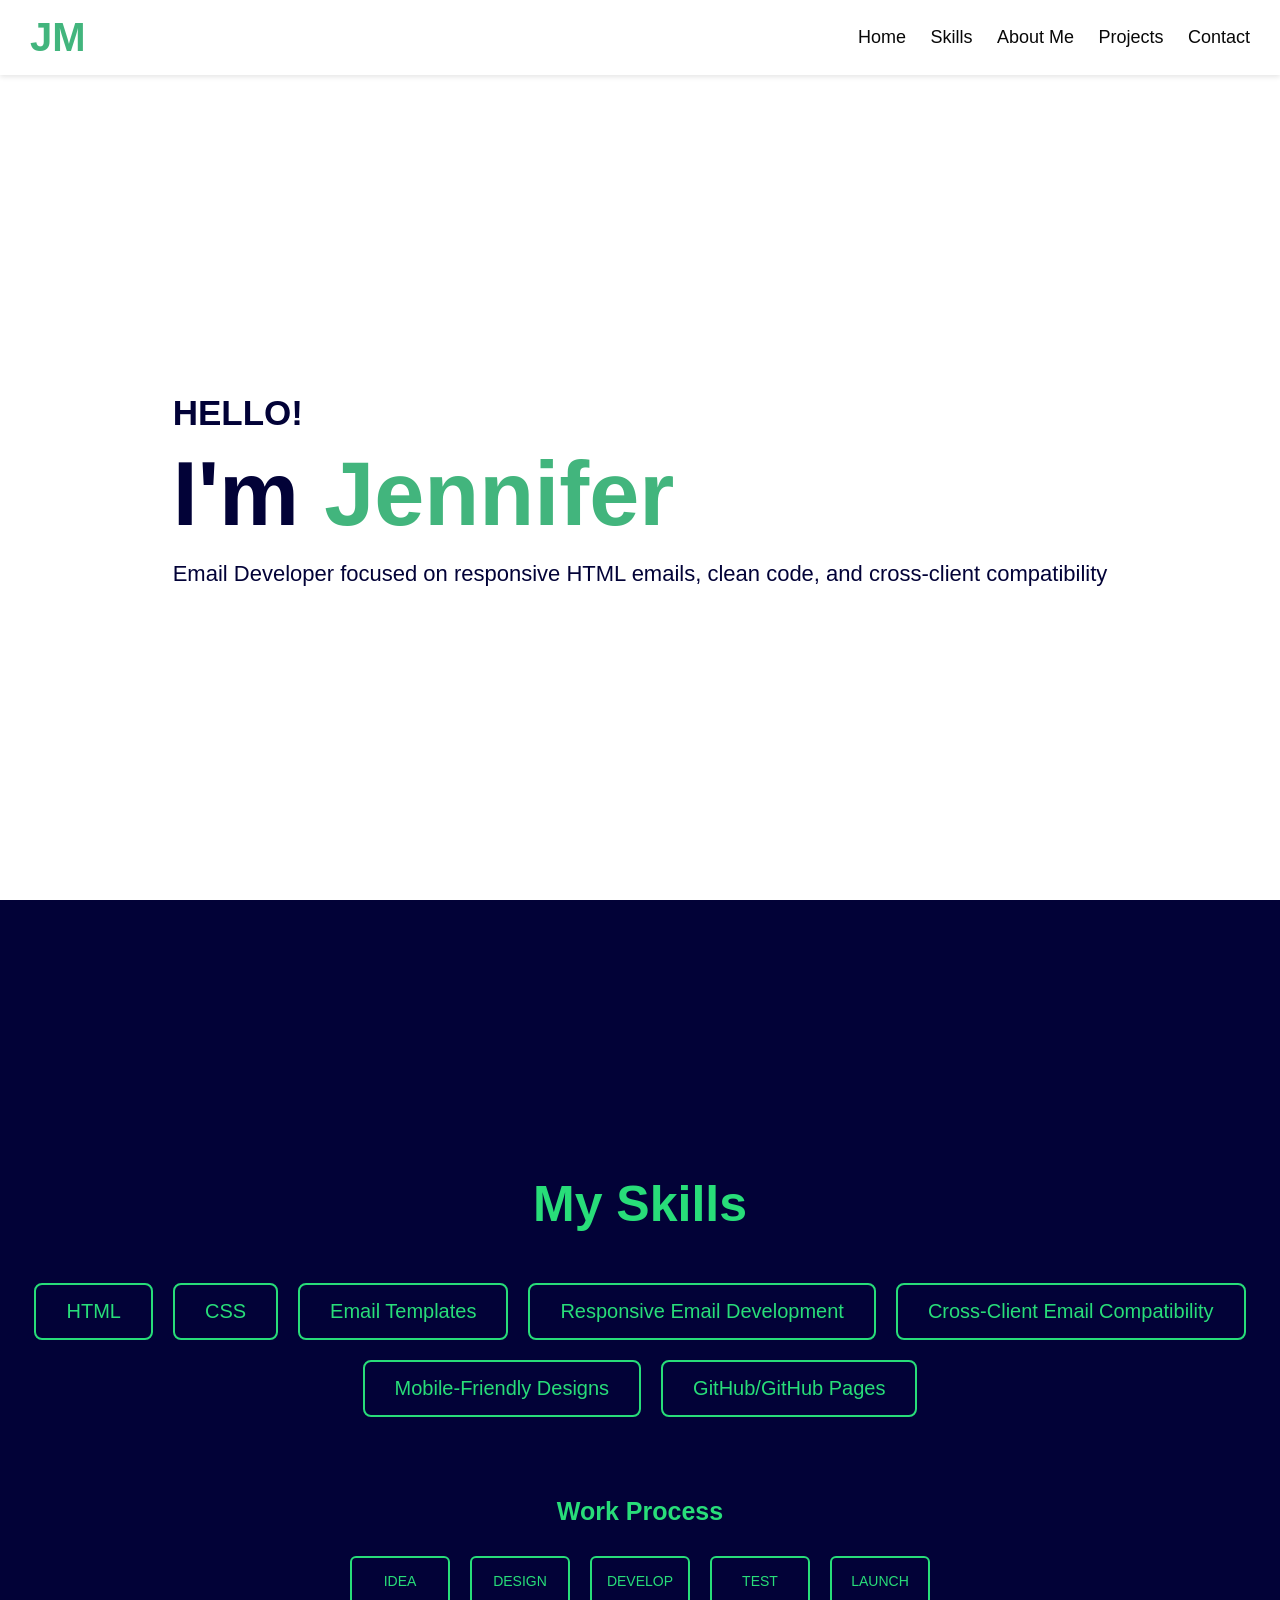
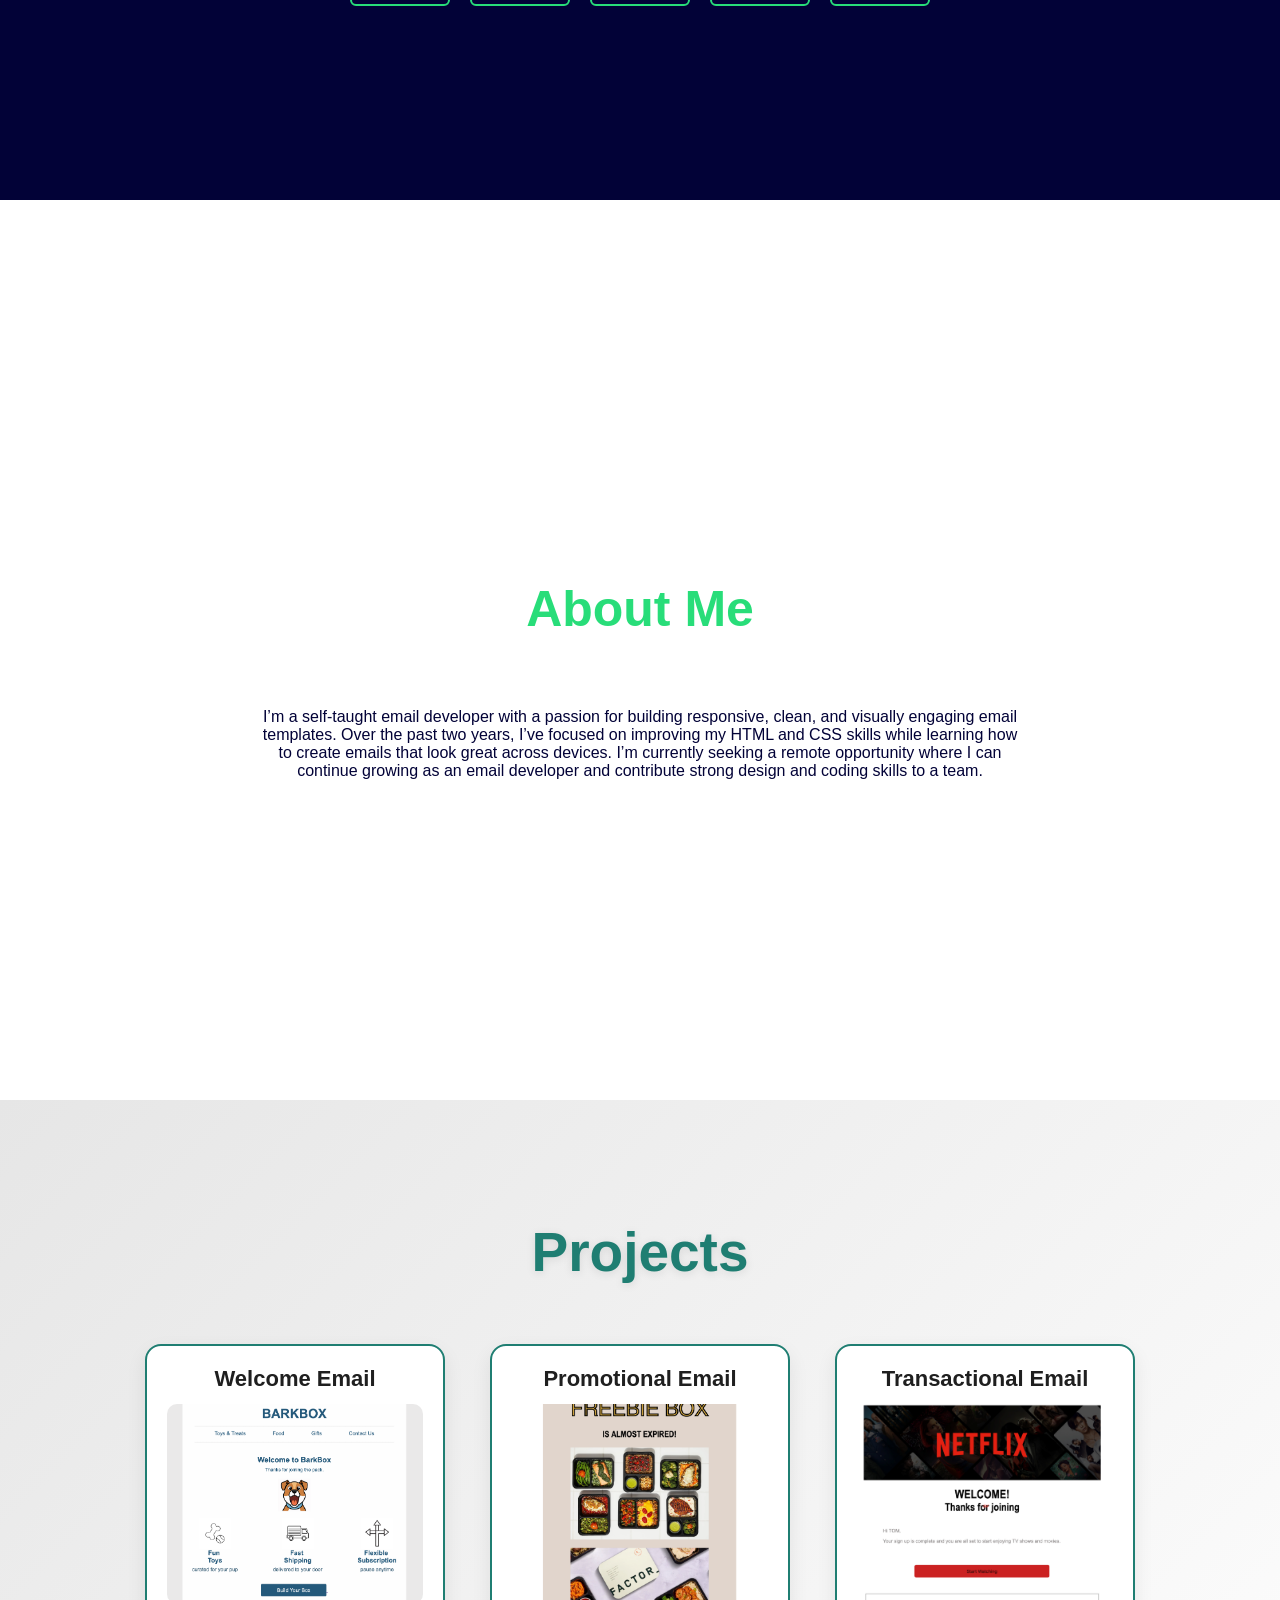
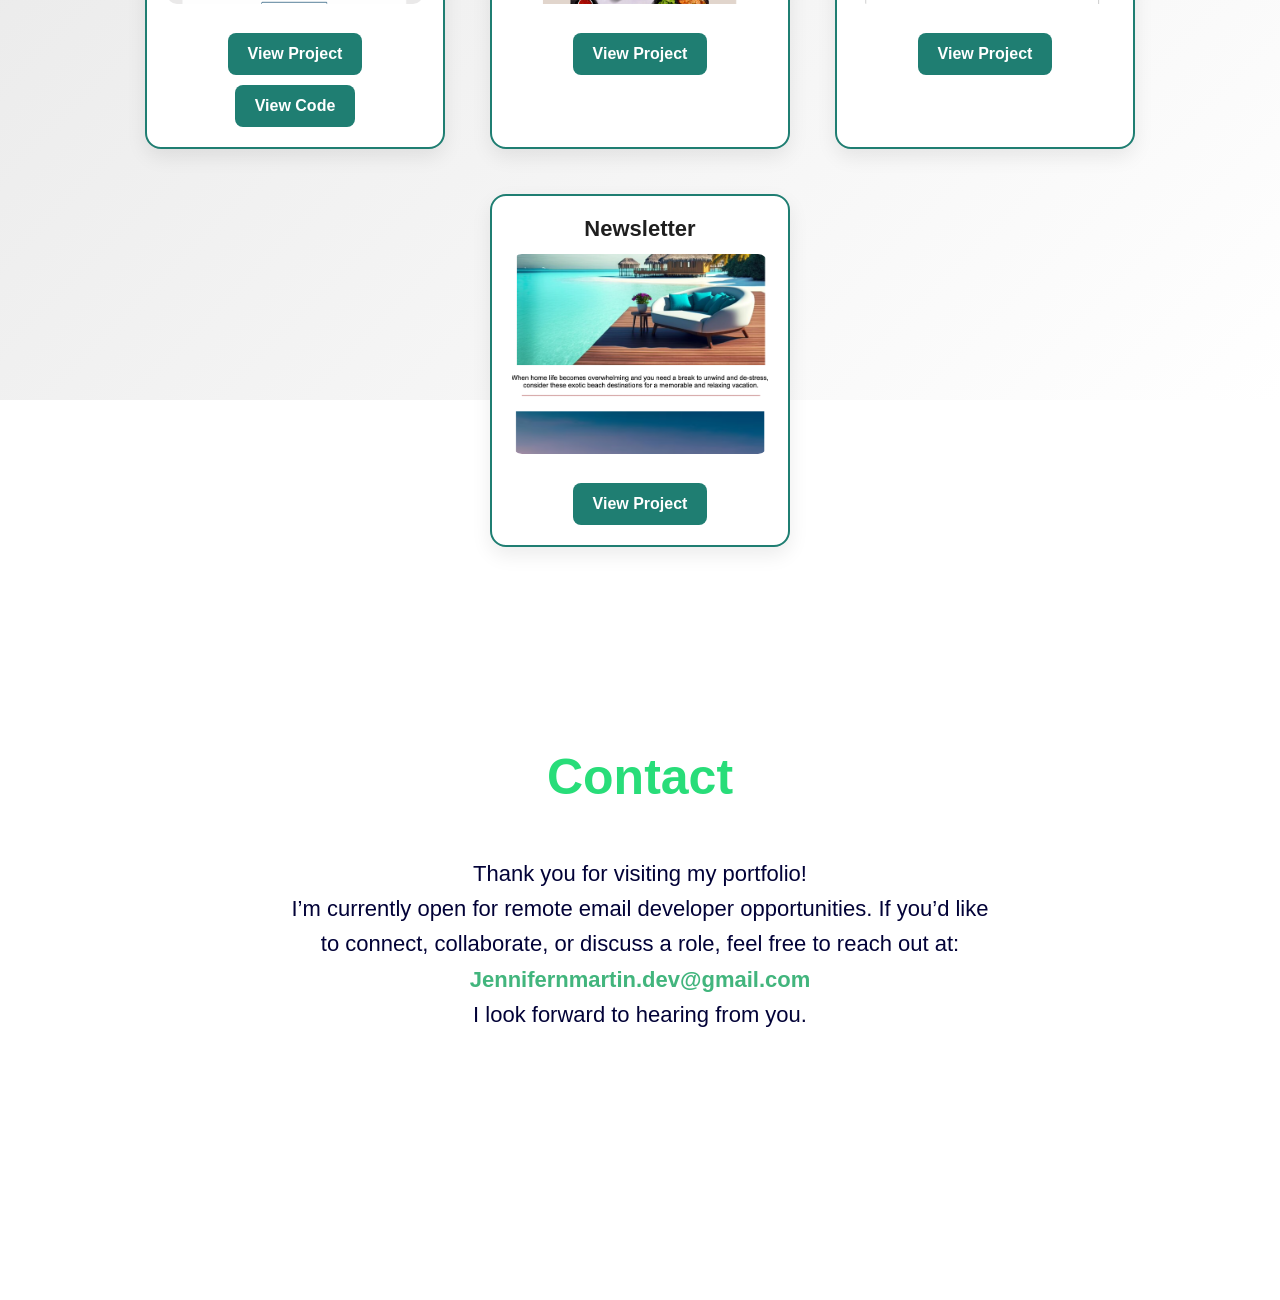
==== index.html @ d4df00df "Update index.html" ====
<!DOCTYPE html>
<html lang="en">
<head>
    <meta charset="UTF-8">
    <meta name="viewport" content="width=device-width, initial-scale=1.0">
    <title>Jennifer Martin | Portfolio</title>
    <link rel="stylesheet" href="portfolio.css">
</head>
<body>

<!-- Top Navigation -->
<header class="top-bar">
    <h1>JM</h1>
    <nav class="navigation">
        <a href="#home">Home</a>
        <a href="#skills">Skills</a>
        <a href="#aboutme">About Me</a>
        <a href="#projects">Projects</a>
        <a href="#contact">Contact</a>
    </nav>
</header>

<!-- Home Section -->
<section id="home">
    <div class="home-content">
        <div class="greeting">HELLO!</div>
        <div class="name-intro">I'm <span class="me">Jennifer</span></div>
        <div class="profession">Email Developer focused on responsive HTML emails, clean code, and cross-client compatibility</div>
    </div>
</section>

<!-- Skills Section -->
<section id="skills">
    <h2 class="section-title">My Skills</h2>
    <div class="skill-list">
        <div class="skill-card">HTML</div>
        <div class="skill-card">CSS</div>
        <div class="skill-card">Email Templates</div>       
        <div class="skill-card">Responsive Email Development</div>
        <div class="skill-card">Cross-Client Email Compatibility</div>
        <div class="skill-card">Mobile-Friendly Designs</div>
        <div class="skill-card">GitHub/GitHub Pages</div>        
        
    </div>

    <h3 class="section-title work-process-title">Work Process</h3>
    <div class="work-process">
        <div class="process-step">IDEA</div>
        <div class="process-step">DESIGN</div>
        <div class="process-step">DEVELOP</div>
        <div class="process-step">TEST</div>
        <div class="process-step">LAUNCH</div>
    </div>
</section>

<!-- About Me Section -->
<section id="aboutme">
    <h2 class="section-title">About Me</h2>
    <div class="about-section">
        <p class="about-text">
          <p>
              
            I’m a self-taught email developer with a passion for building responsive, clean, and 
            visually engaging email templates. Over the past two years, I’ve focused on improving 
            my HTML and CSS skills while learning how to create emails that look great across devices.
            I’m currently seeking a remote opportunity where I can continue growing as an email developer 
            and contribute strong design and coding skills to a team.   
          </p>
    </div>
</section>

<!-- Projects Section -->
<section id="projects">
  <h2 class="section-title">Projects</h2>

  <div class="project-section">


        <div class="project-card">
          
          <div class="project-title">Welcome Email</div>

          <a href="https://jnmartin123.github.io/barkbox-welcome-email" target="_blank">
              <img src="Screenshot.png" alt="WelcomeEmail">
          </a>

          <a class="project-btn" href="https://jnmartin123.github.io/barkbox-welcome-email" target="_blank">
             View Project
          </a>

            <a class="project-btn" href="https://github.com/jnmartin123/barkbox-welcome-email" target="_blank">
             View Code
          </a>      </div>          
      

      <div class="project-card">
          
          <div class="project-title">Promotional Email</div>

          <a href="https://jnmartin123.github.io/new-promotional-email/promotional-email" target="_blank">
              <img src="portfolio-img.png" alt="Promotional Email">
          </a>

          <a class="project-btn" 
             href="https://jnmartin123.github.io/new-promotional-email/promotional-email" 
             target="_blank">
             View Project
          </a>
      </div>

      <div class="project-card">
          
          <div class="project-title">Transactional Email</div>

          <a href="https://jnmartin123.github.io/new-transaactional-emal/transactional-email" target="_blank">
              <img src="transactional-img.png" alt="Transactional Email">
          </a>

          <a class="project-btn" 
             href="https://jnmartin123.github.io/new-transaactional-emal/transactional-email" 
             target="_blank">
             View Project
          </a>
      </div>

      <div class="project-card">
          
          <div class="project-title">Newsletter</div>

          <a href="https://jnmartin123.github.io/newsletter/newsletter" target="_blank">
              <img src="newsletter-img.png" alt="Newsletter">
          </a>

          <a class="project-btn" href="https://jnmartin123.github.io/newsletter/newsletter" target="_blank">
             View Project
          </a>
      </div>

     
  </div>
</section>


<!-- Contact Section -->
<section id="contact">
    <h2 class="section-title">Contact</h2>
    <div class="contact-section">
        <p>Thank you for visiting my portfolio!</p>
        <p>I’m currently open for remote email developer opportunities. 
            If you’d like to connect, collaborate, or discuss a role, 
            feel free to reach out at:
        </p>
        <p><a href="mailto:Jennifernmartin.dev@gmail.com">Jennifernmartin.dev@gmail.com</a></p>
        <p>I look forward to hearing from you.</p>
    </div>
</section>

</body>
</html>
---- portfolio.css ----
* {
    margin: 0;
    padding: 0;
    box-sizing: border-box;
  }
  
  html {
    scroll-behavior: smooth;
    font-family: 'Arial', sans-serif;
  }
  
  body {
    min-height: 100vh;
    color: #020237;
  }
  
  /* HEADER */
  .top-bar {
    position: fixed;
    top: 0;
    width: 100%;
    display: flex;
    justify-content: space-between;
    align-items: center;
    padding: 15px 30px;
    background-color: #fff;
    box-shadow: 0 2px 5px rgba(0,0,0,0.1);
    z-index: 100;
  }
  
  .top-bar h1 {
    color: #42b57d;
    font-size: 40px;
  }
  
  .navigation a {
    text-decoration: none;
    color: #080808;
    margin-left: 20px;
    font-size: 18px;
    transition: color 0.3s;
  }
  
  .navigation a:hover {
    color: #28DD79;
  }
  
  /* Make every section full screen */
  section {
    min-height: 100vh;
    width: 100%;
    padding-top: 80px; /* space for header */
    display: flex;
    flex-direction: column;
    justify-content: center;
    align-items: center;
  }
  
  /* Home Section */
  .home-content .greeting {
    font-size: 35px;
    font-weight: bold;
    margin-bottom: 10px;
  }
  
  .home-content .name-intro {
    font-size: 90px;
    font-weight: bold;
    color: #020237;
  }
  
  .home-content .me {
    color: #42b57d;
  }
  
  .home-content .profession {
    font-size: 22px;
    margin-top: 15px;
  }
  
  /* Skills Section */
  #skills {
    background-color: #020237;
    color: #fff;
    text-align: center;
  }
  
  .section-title {
    font-size: 50px;
    color: #28DD79;
    margin-bottom: 50px;
   
  }
  
  .skill-list {
    display: flex;
    flex-wrap: wrap;
    justify-content: center;
    gap: 20px;
    margin-bottom: 80px;
  }
  
  .skill-card {
    background-color: #020237;
    border: 2px solid #28DD79;
    color: #28DD79;
    padding: 15px 30px;
    font-size: 20px;
    border-radius: 8px;
    transition: 0.3s;
  }
  
  .skill-card:hover {
    background-color: #28DD79;
    color: #020237;
    transform: scale(1.1);
  }
  
  .work-process-title {
    font-size: 25px;
    color: #28DD79;
    margin-bottom: 30px;
  }
  
  .work-process {
    display: flex;
    flex-wrap: wrap;
    justify-content: center;
    gap: 20px;
  }
  
  .process-step {
    width: 100px;
    height: 50px;
    border: 2px solid #28DD79;
    color: #28DD79;
    display: flex;
    align-items: center;
    justify-content: center;
    border-radius: 6px;
    font-size: 14px;
    transition: 0.3s;
  }
  
  .process-step:hover {
    background-color: #28DD79;
    color: #020237;
    transform: scale(1.1);
  }
  
  /* About Me Section */
  #aboutme {
    background-color: #ffffff;
    color: #020237;
    text-align: center;
  }
  
  .about-section {
    max-width: 800px;
    padding: 20px;
  }
  
  .about-text {
    font-size: 22px;
    line-height: 1.6;
  }
  
  /* ============================= */
  /*        PROJECTS SECTION       */
  /* ============================= */
  
  #projects {
    background: linear-gradient(135deg, #e6e6e6, #ffffff);
    text-align: center;
    padding: 120px 20px;
    height: 100vh;
    display: flex;
    flex-direction: column;
    justify-content: flex-start;
  }
  
  #projects .section-title {
    font-size: 55px;
    color: #1f7e72;
    margin-bottom: 40px;
    text-shadow: 0 2px 10px rgba(0,0,0,0.1);
  }
  
  /* Layout */
  .project-section {
    display: flex;
    flex-wrap: wrap;
    justify-content: center;
    gap: 45px;
    margin-top: 20px;
  }
  
  /* Individual card */
  .project-card {
    width: 300px;
    background: #ffffff;
    padding: 20px;
    border-radius: 16px;
    text-align: center;
    border: 2px solid #1f7e72;
    box-shadow: 0 8px 20px rgba(0,0,0,0.08);
    transform: translateY(40px);
    opacity: 0;
    animation: slideUp 0.8s ease forwards;
  }
  
  /* Stagger animation */
  .project-card:nth-child(1) { animation-delay: 0.1s; }
  .project-card:nth-child(2) { animation-delay: 0.25s; }
  .project-card:nth-child(3) { animation-delay: 0.4s; }
  
  /* Title */
  .project-title {
    font-size: 22px;
    font-weight: bold;
    color: #1f1f1f;
    margin-bottom: 12px;
  }
  
  /* Icons */
  .project-icon {
    font-size: 40px;
    color: #1f7e72;
    margin-bottom: 15px;
  }
  
  /* Image */
  .project-card img {
    width: 100%;
    height: 200px;
    object-fit: cover;
    border-radius: 10px;
    margin-bottom: 15px;
    transition: transform 0.3s ease;
  }
  
  .project-card img:hover {
    transform: scale(1.06);
  }
  
  /* Button */
  .project-btn {
    display: inline-block;
    margin-top: 10px;
    padding: 10px 18px;
    background: #1f7e72;
    color: white;
    text-decoration: none;
    border-radius: 8px;
    font-size: 16px;
    font-weight: bold;
    transition: 0.3s ease;
    border: 2px solid transparent;
  }
  
  .project-btn:hover {
    background: #ffffff;
    color: #1f7e72;
    border: 2px solid #1f7e72;
    transform: scale(1.05);
  }
  
  /* Slide animation */
  @keyframes slideUp {
    to {
      opacity: 1;
      transform: translateY(0);
    }
  }
  
  /* RESPONSIVE */
  @media (max-width: 768px) {
    #projects {
      height: auto;
      padding-bottom: 120px;
    }
  
    .project-card {
      width: 90%;
    }
  }
  
  /* Contact Section */
  #contact {
    background-color: #ffffff;
    color: #020237;
    text-align: center;
  }
  
  .contact-section {
    max-width: 700px;
    font-size: 22px;
    line-height: 1.6;
  }
  
  .contact-section a {
    color: #42b57d;
    text-decoration: none;
    font-weight: bold;
  }
  
  .contact-section a:hover {
    color: #28DD79;
  }
  
  /* Responsive */
  @media (max-width: 768px) {
    .home-content .name-intro {
        font-size: 50px;
    }
    .home-content .greeting {
        font-size: 25px;
    }
    .home-content .profession {
        font-size: 18px;
    }
  
    .section-title {
        font-size: 40px;
    }
  
    .skill-card, .process-step, .project-card img {
        width: 80%;
        font-size: 18px;
    }
  
    .about-text, .contact-section {
        font-size: 18px;
    }
  }
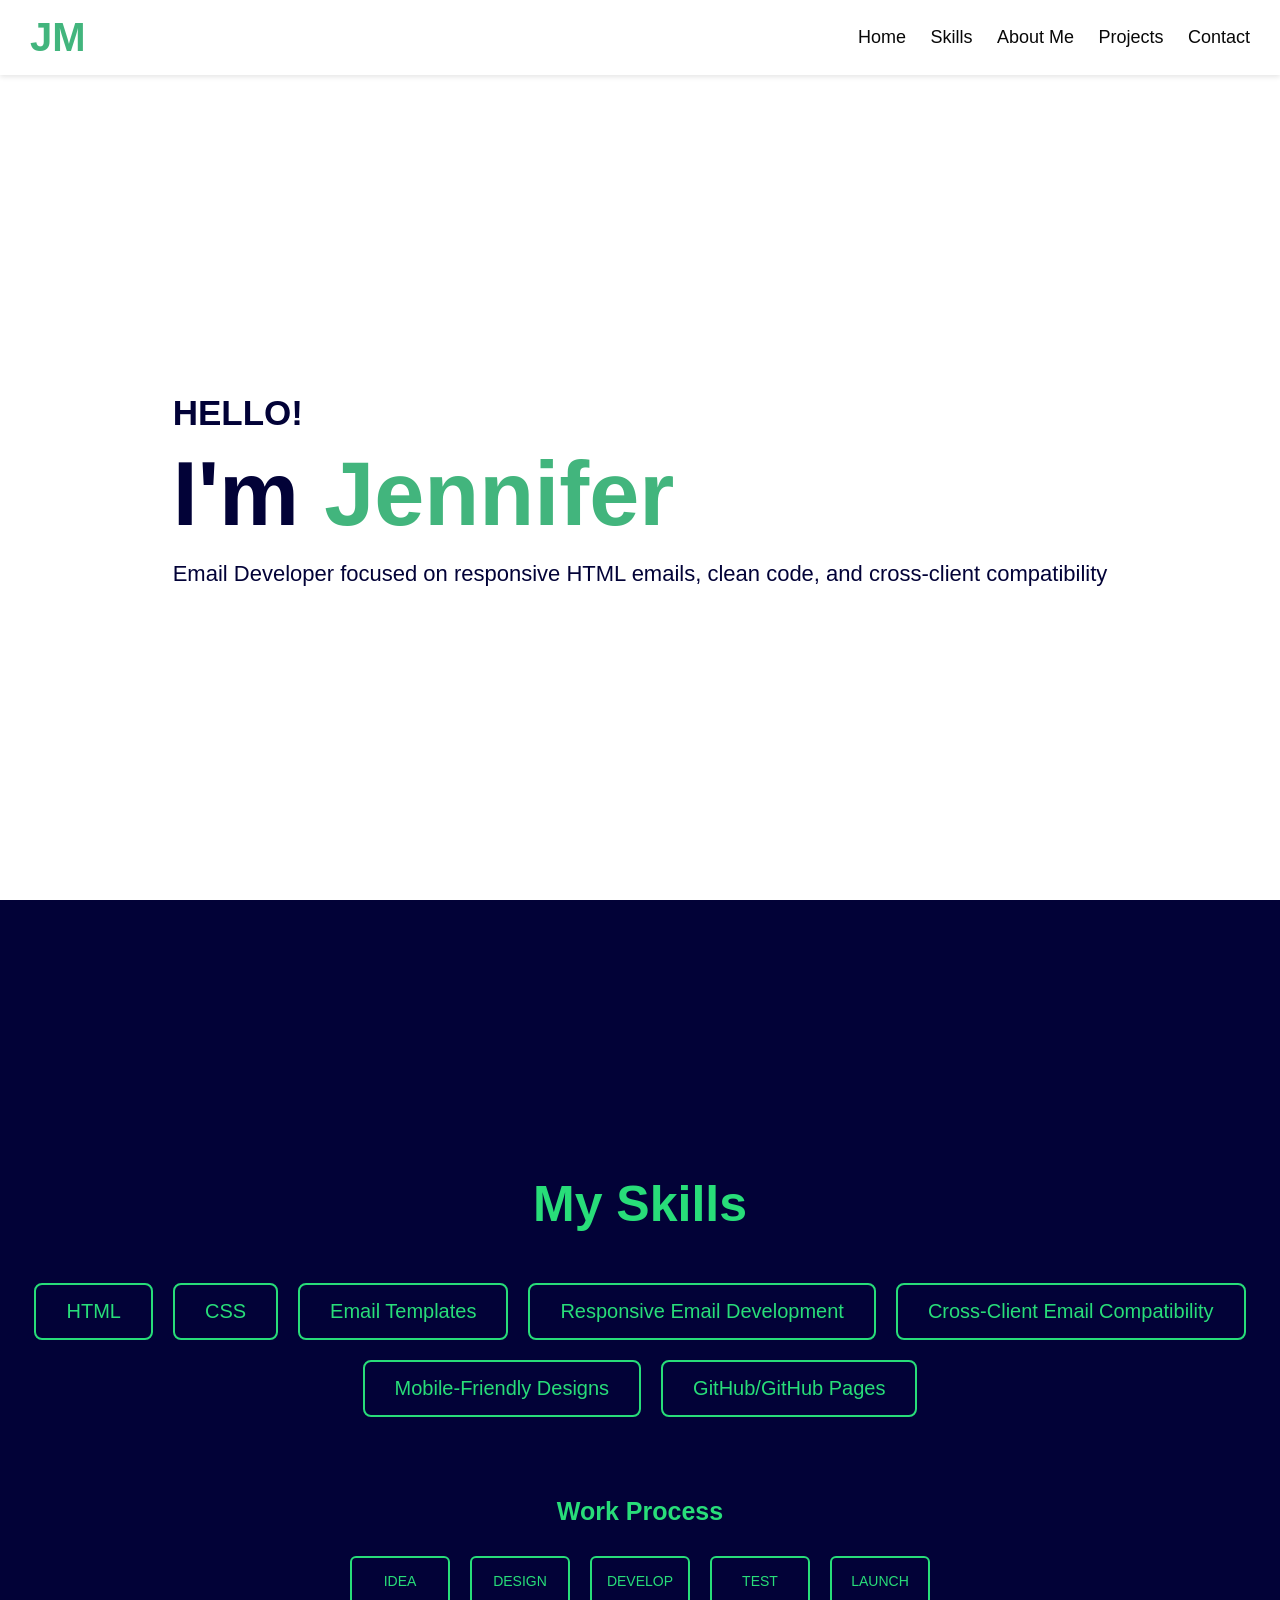
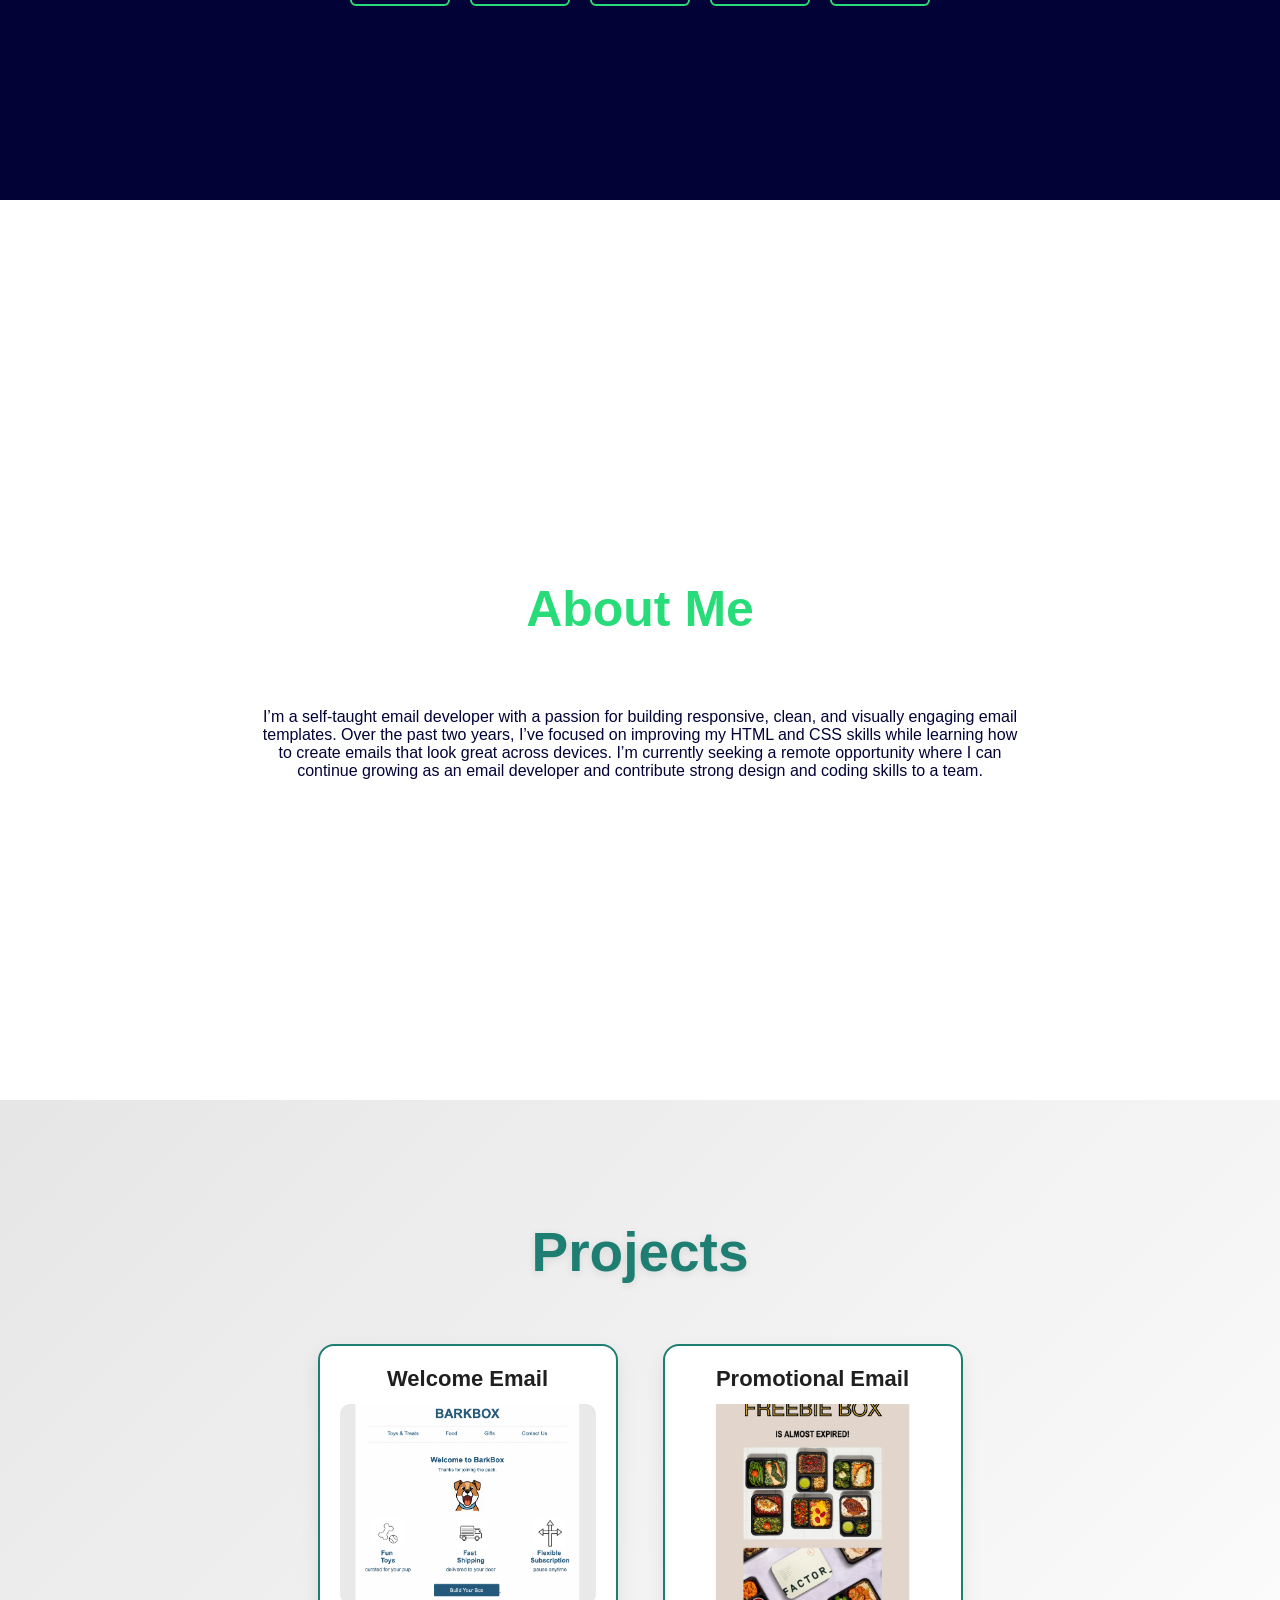
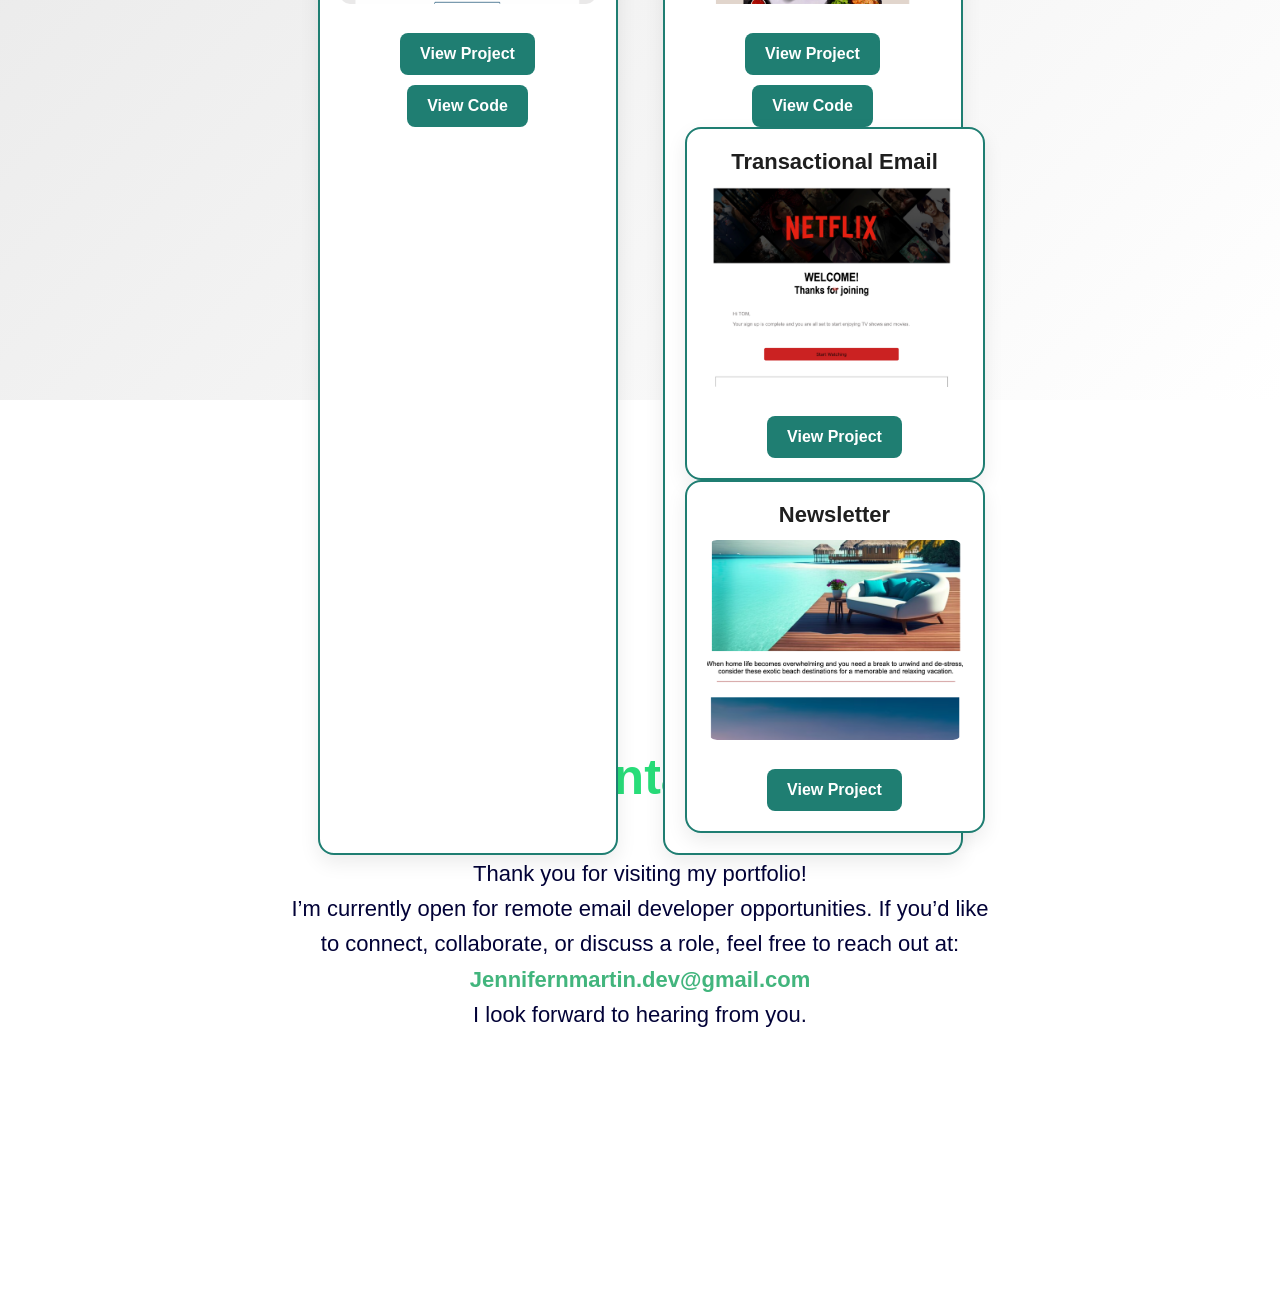
==== commit 5c38cac5: "Update index.html" ====
--- a/index.html
+++ b/index.html
@@ -107,7 +107,12 @@
              target="_blank">
              View Project
           </a>
-      </div>
+
+          <a class="project-btn" 
+             href="https://github.com/jnmartin123/new-promotional-email" 
+             target="_blank">
+             View Code
+          </a>      
 
       <div class="project-card">
           
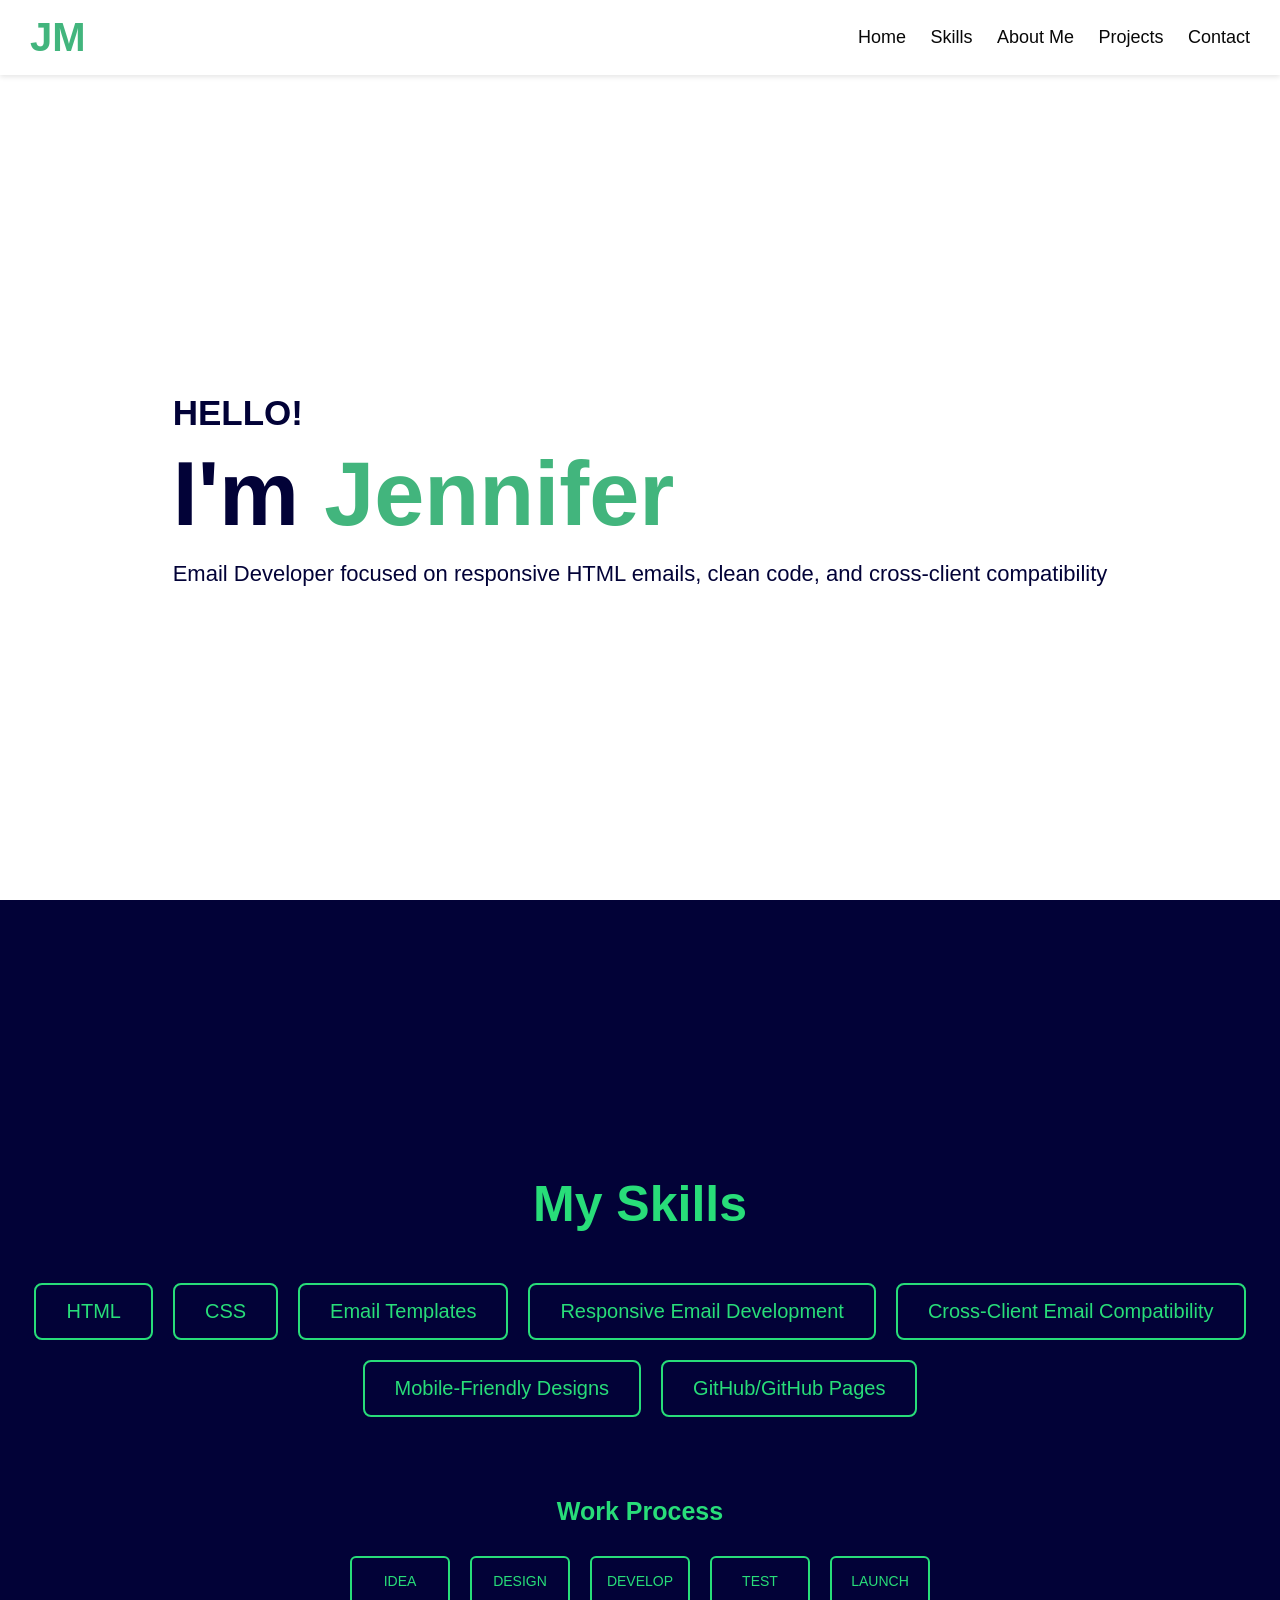
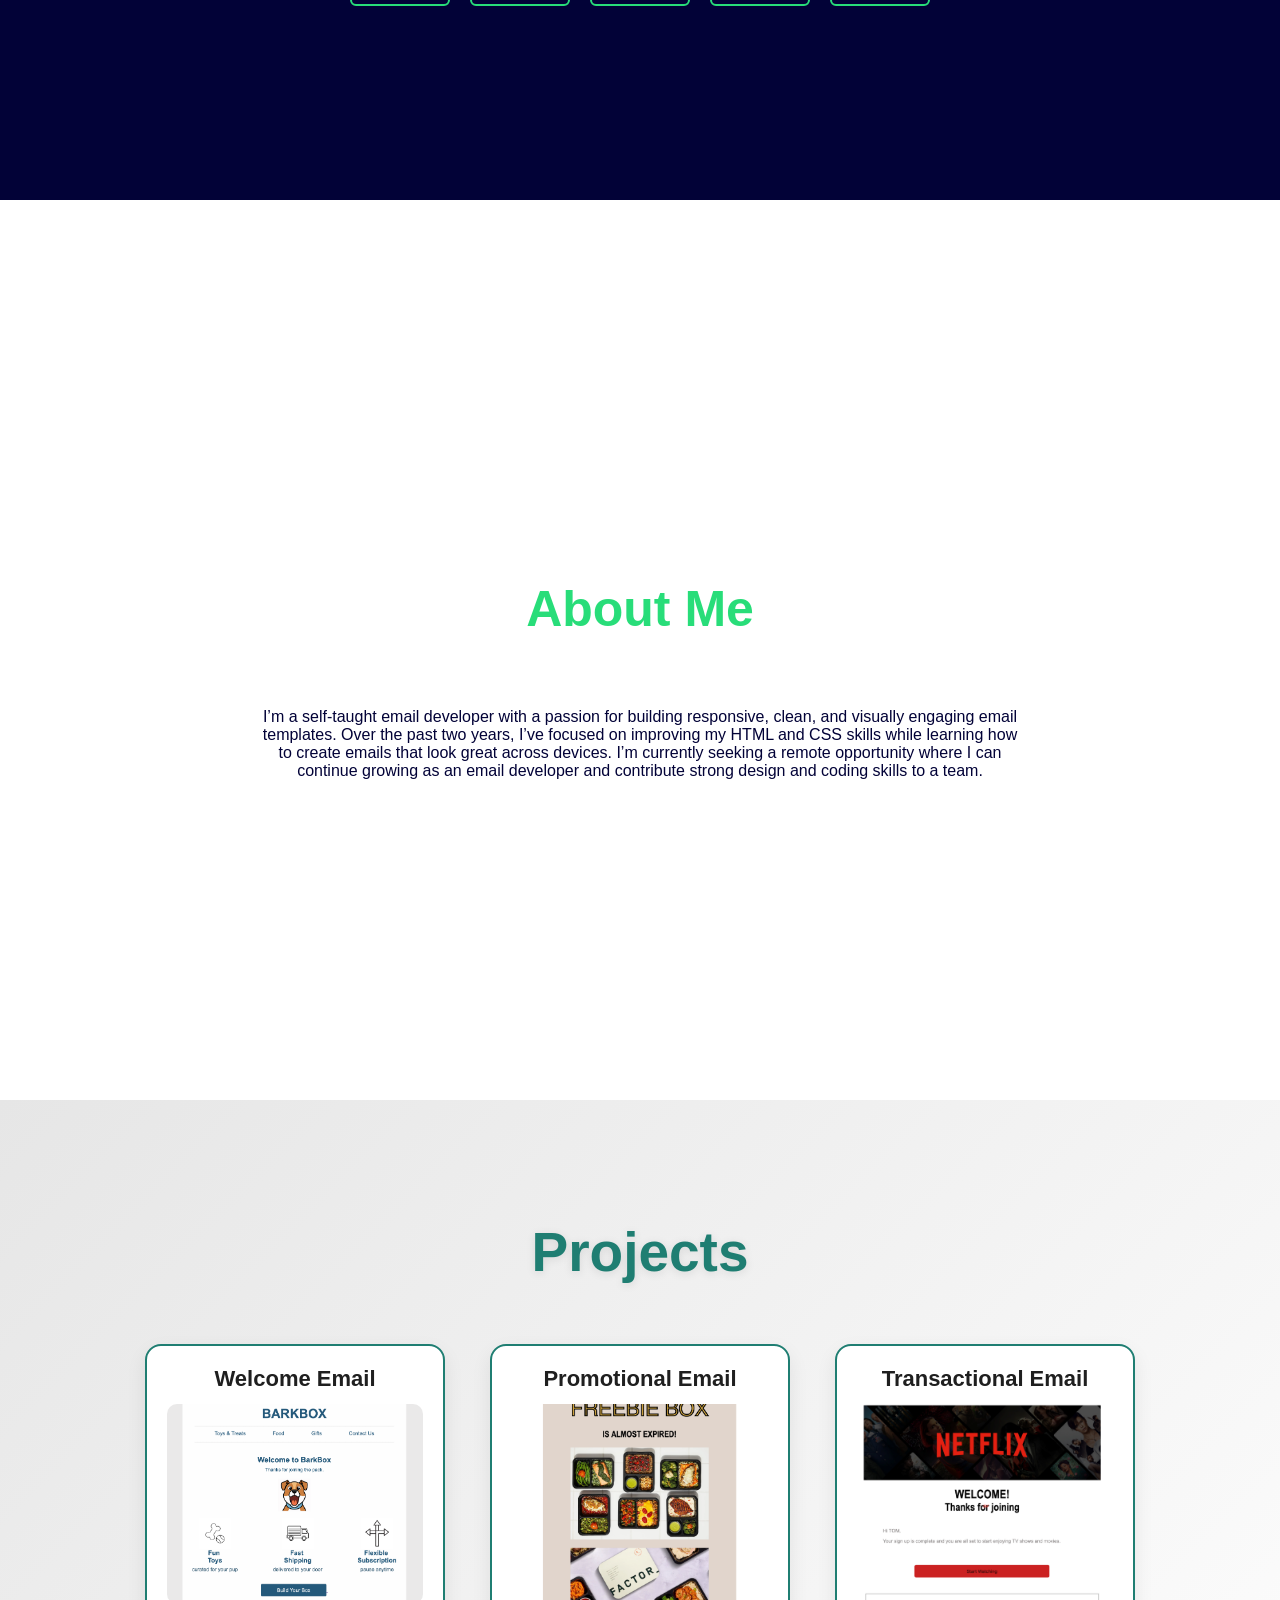
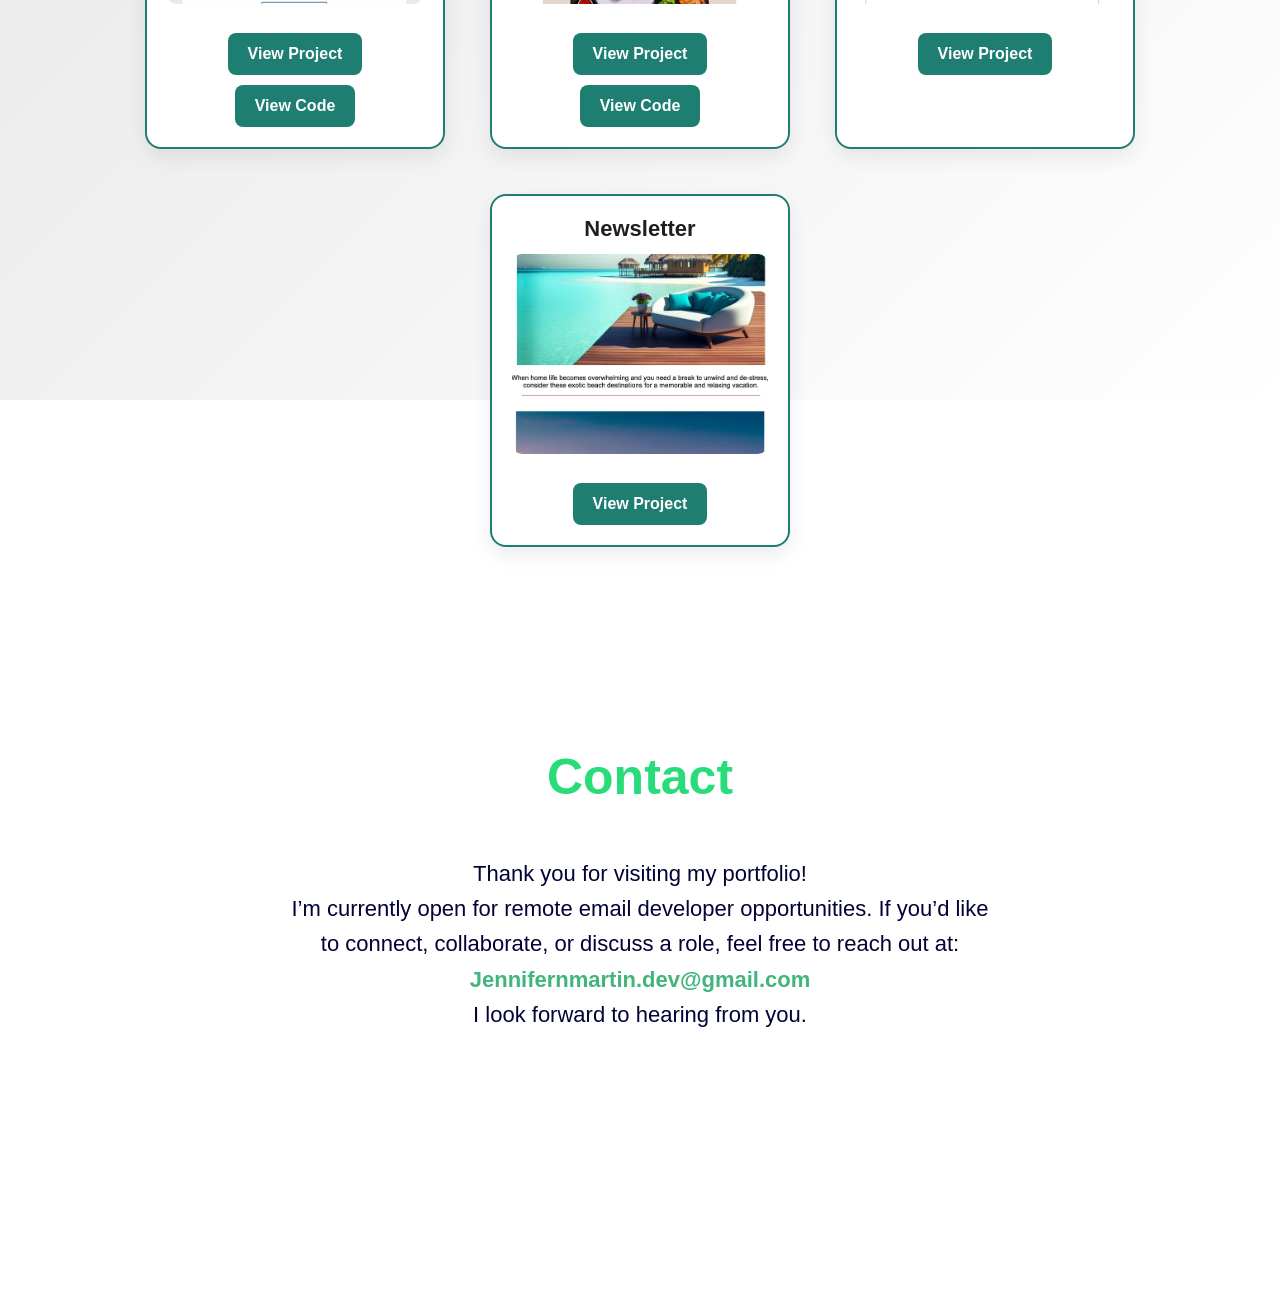
==== commit e7d65441: "Update index.html" ====
--- a/index.html
+++ b/index.html
@@ -91,7 +91,8 @@
 
             <a class="project-btn" href="https://github.com/jnmartin123/barkbox-welcome-email" target="_blank">
              View Code
-          </a>      </div>          
+          </a>      
+        </div>          
       
 
       <div class="project-card">
@@ -112,7 +113,8 @@
              href="https://github.com/jnmartin123/new-promotional-email" 
              target="_blank">
              View Code
-          </a>      
+          </a> 
+      </div>
 
       <div class="project-card">
           
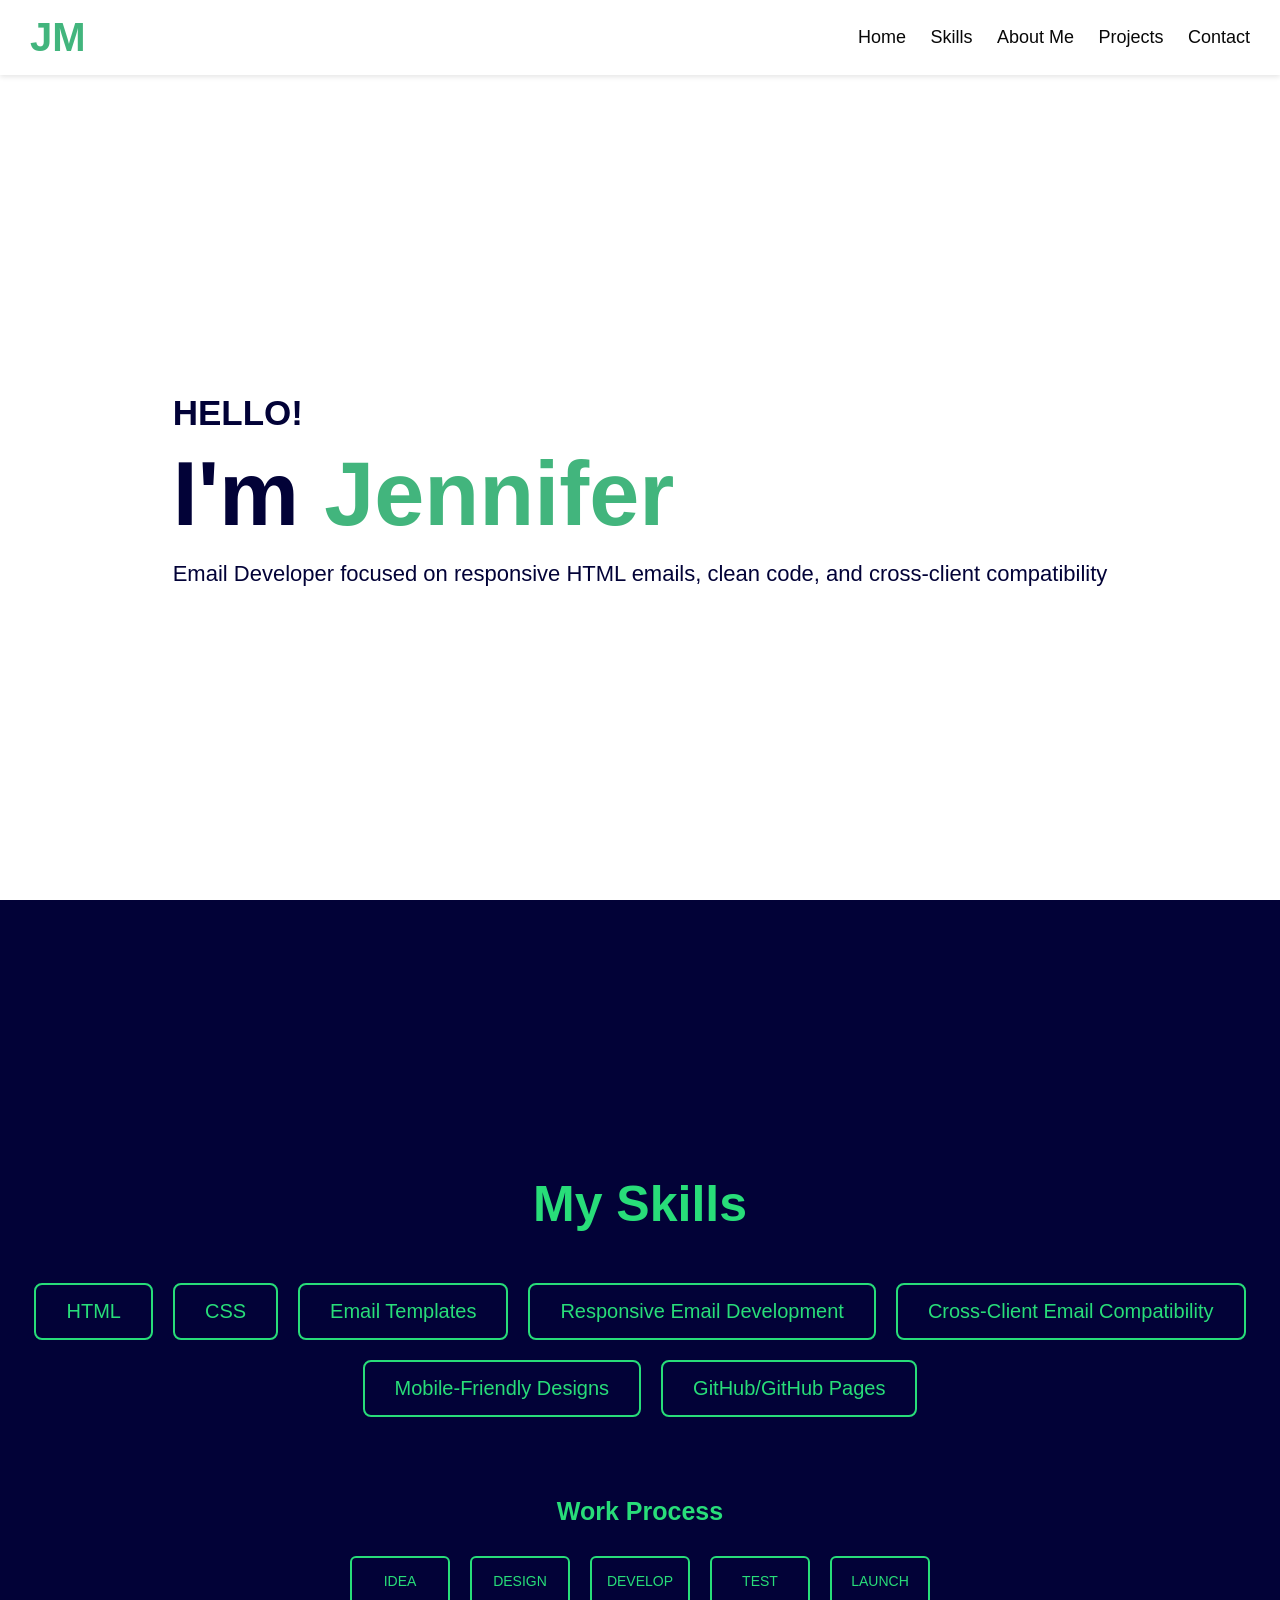
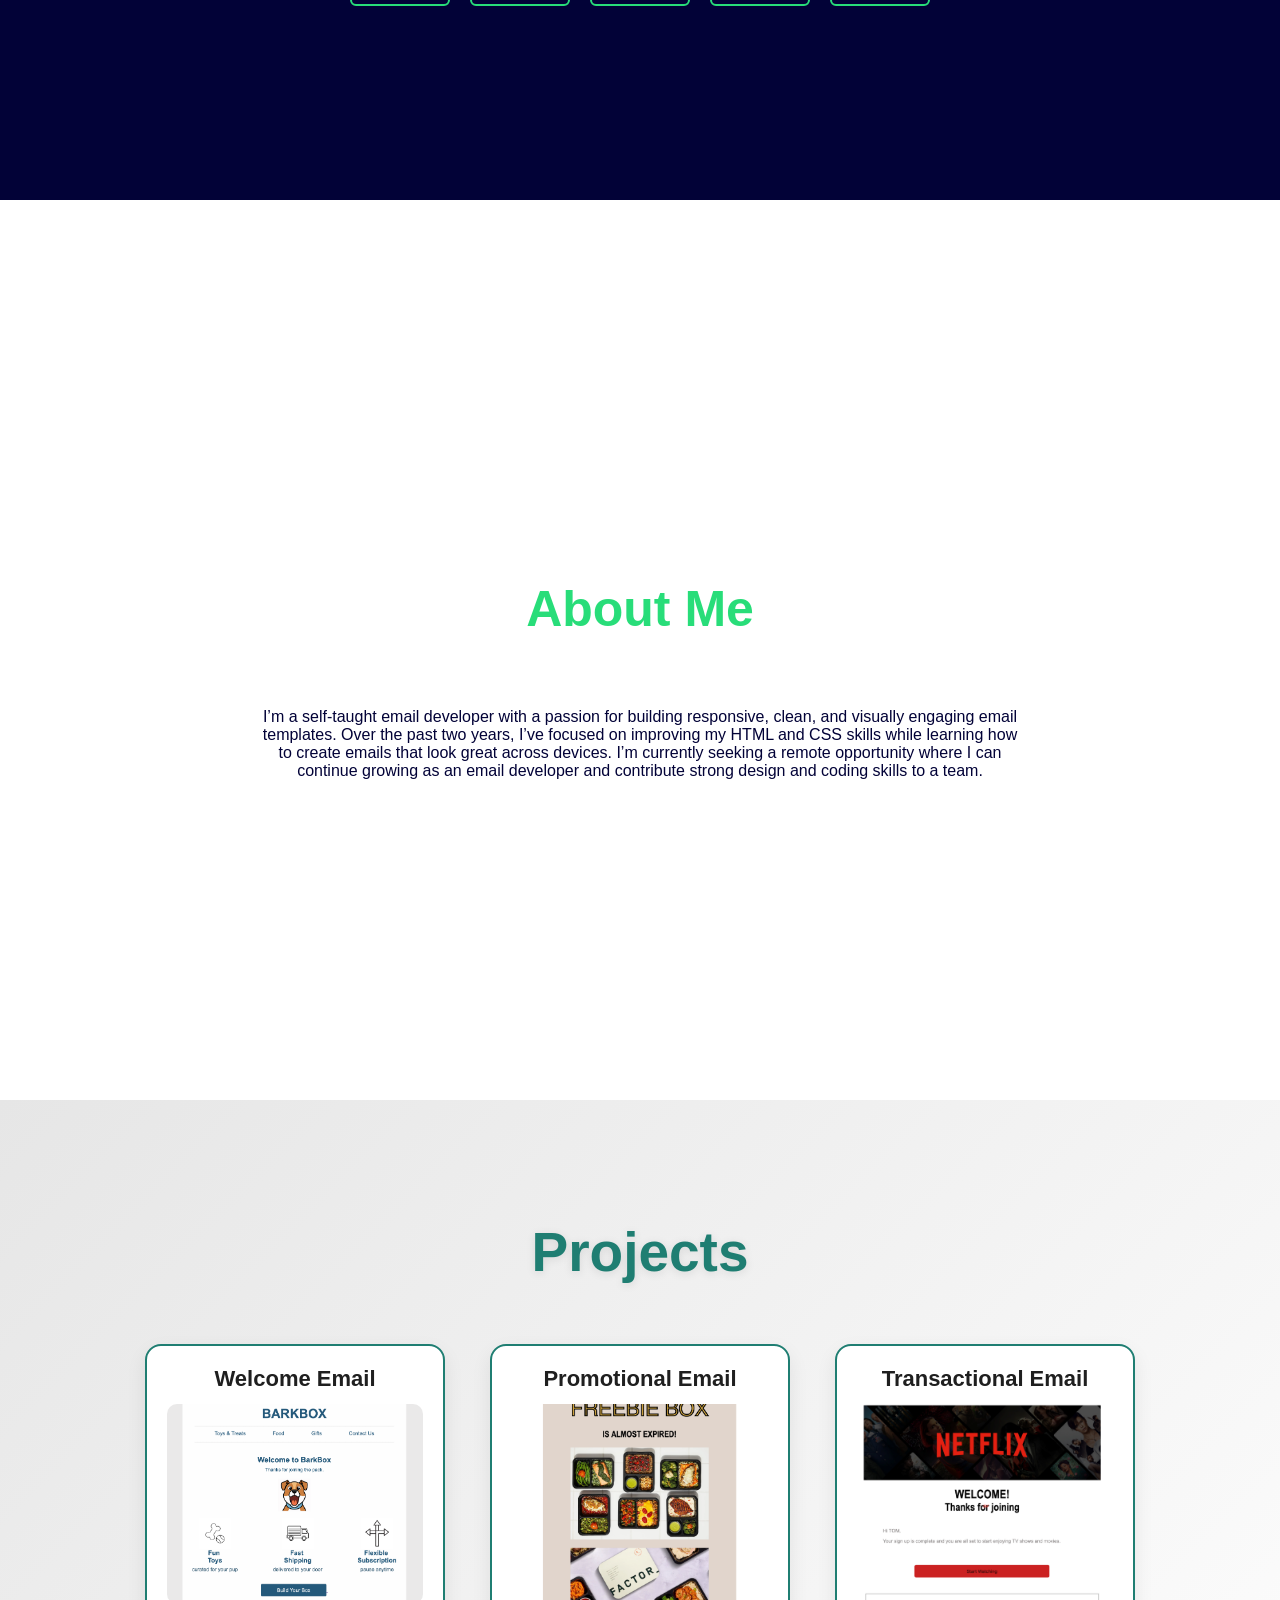
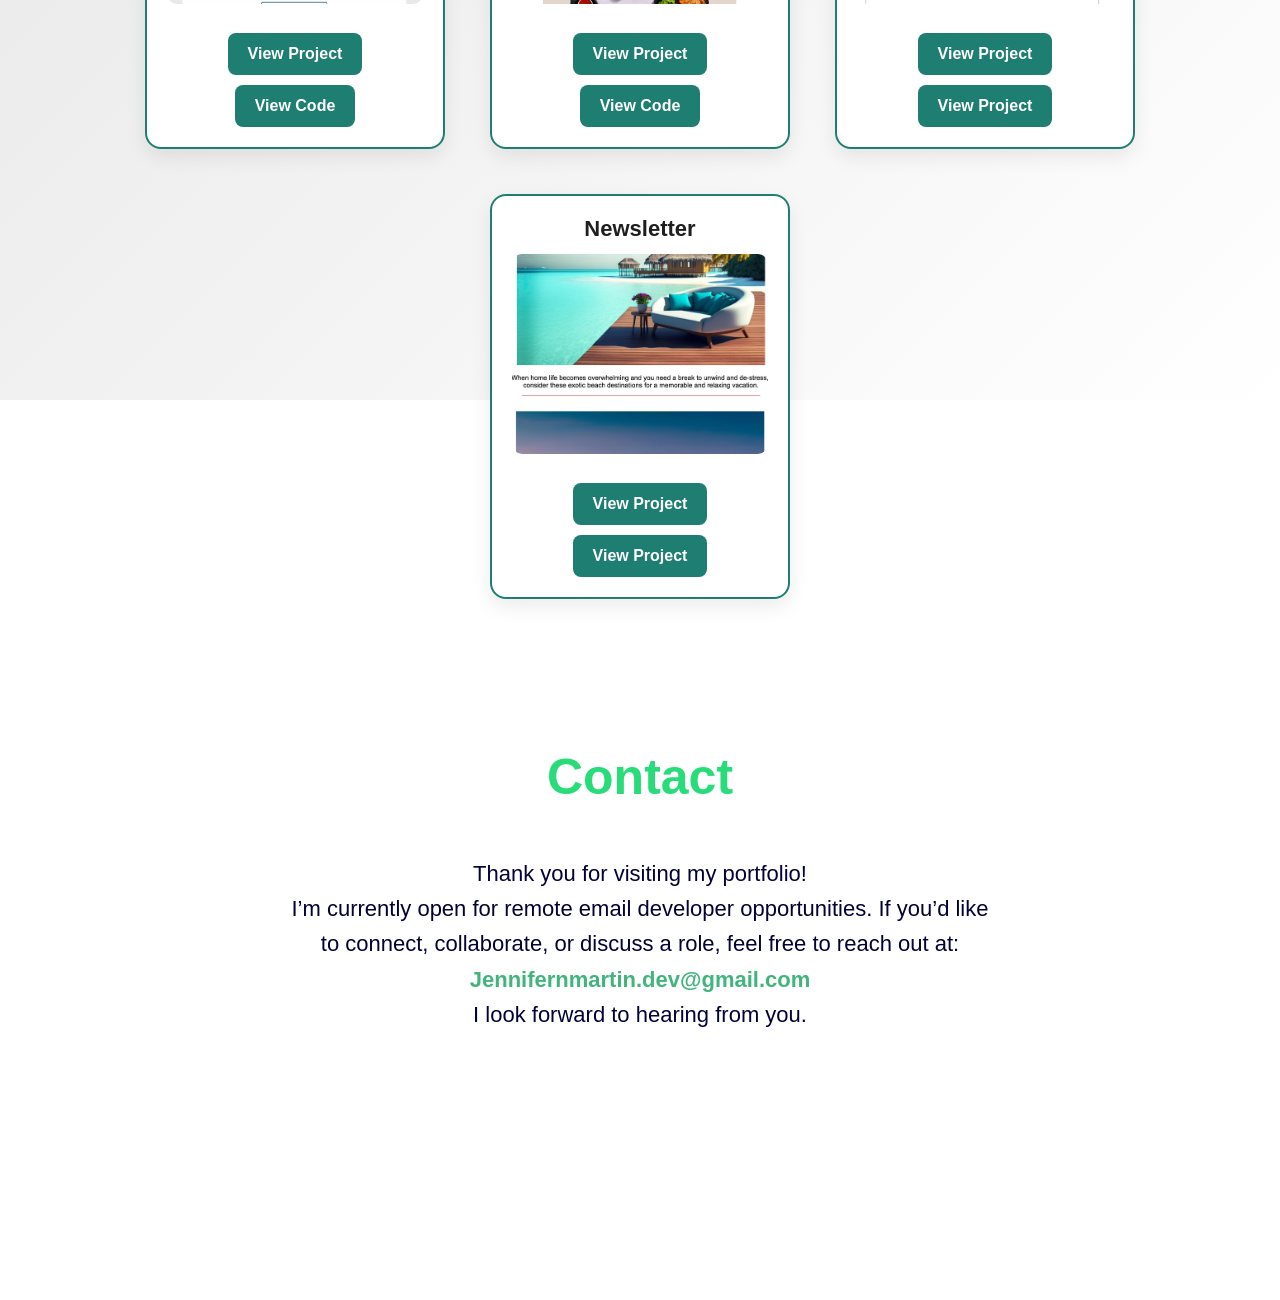
==== commit 2b5c90a5: "Update index.html" ====
--- a/index.html
+++ b/index.html
@@ -129,6 +129,13 @@
              target="_blank">
              View Project
           </a>
+
+
+          <a class="project-btn" 
+             href="https://github.com/jnmartin123/new-transaactional-emal" 
+             target="_blank">
+             View Project
+          </a>      
       </div>
 
       <div class="project-card">
@@ -142,6 +149,10 @@
           <a class="project-btn" href="https://jnmartin123.github.io/newsletter/newsletter" target="_blank">
              View Project
           </a>
+
+          <a class="project-btn" href="https://github.com/jnmartin123/newsletter" target="_blank">
+             View Project
+          </a>      
       </div>
 
      
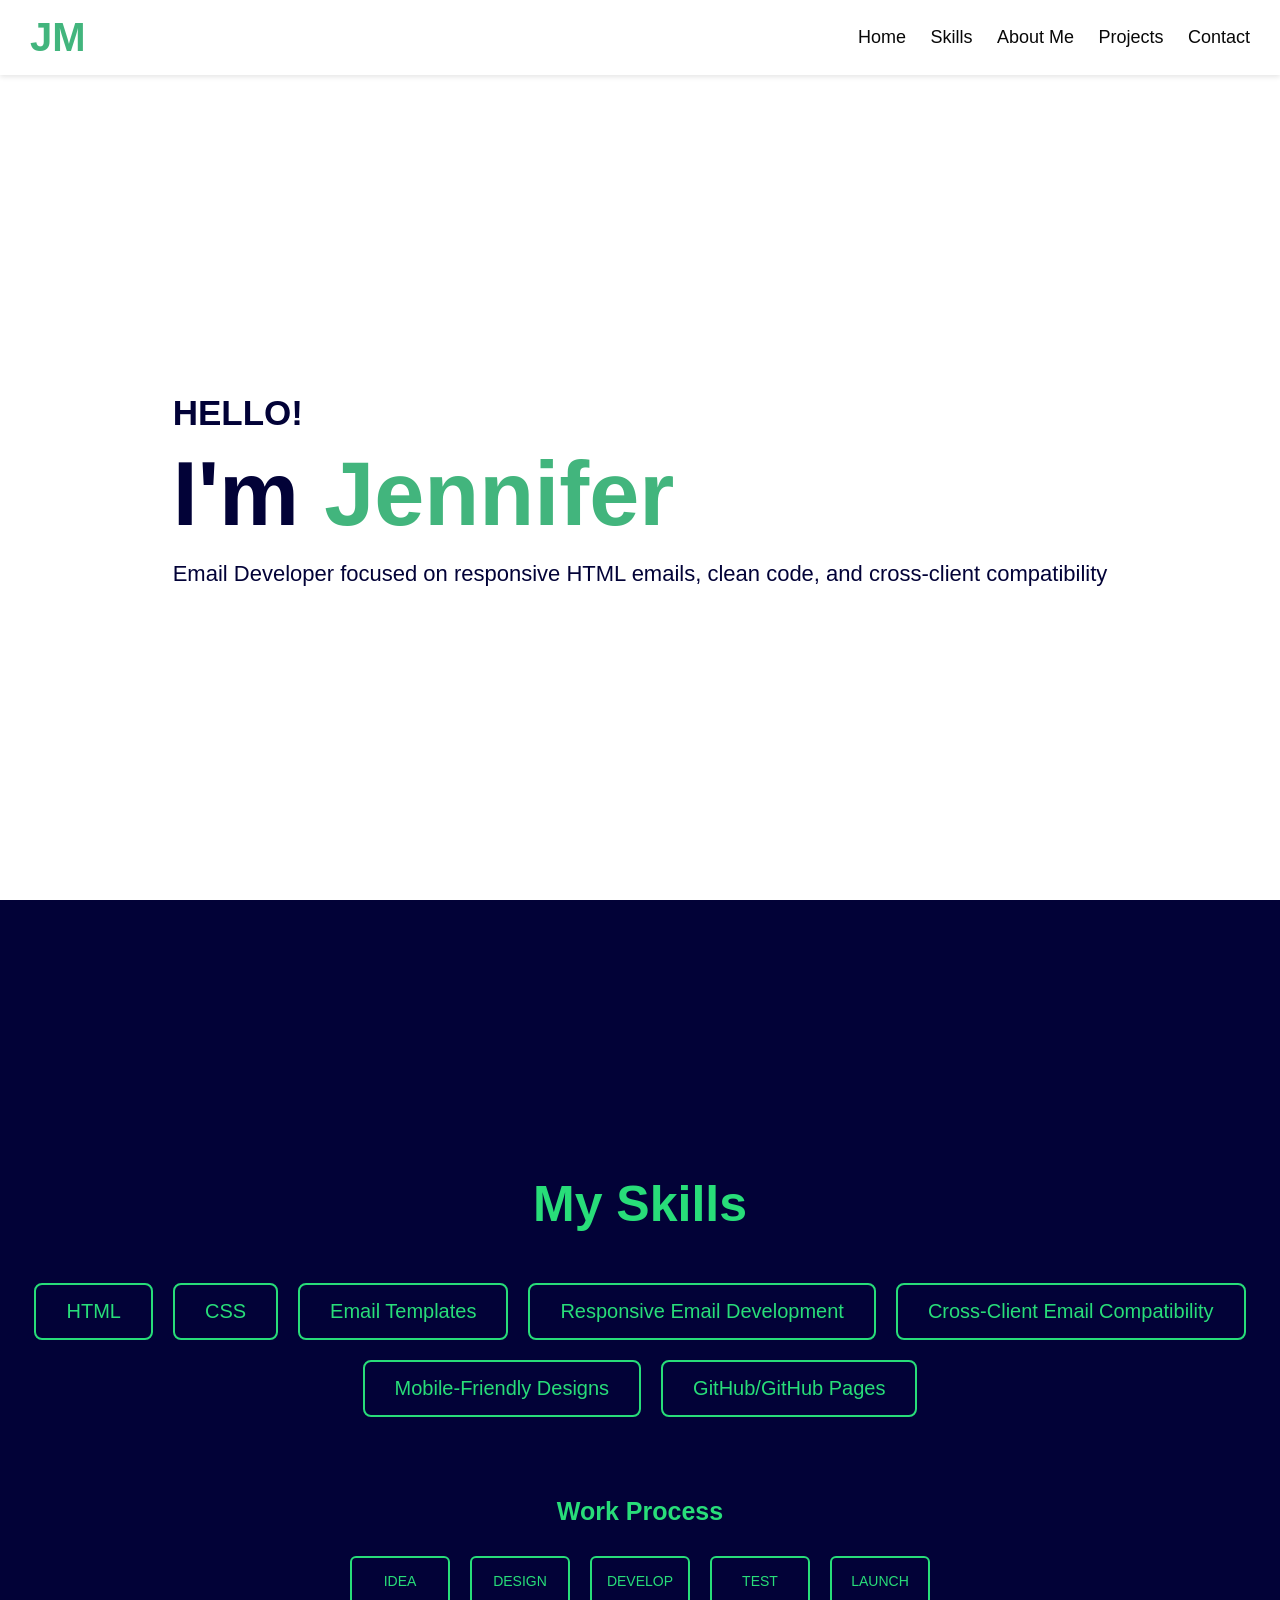
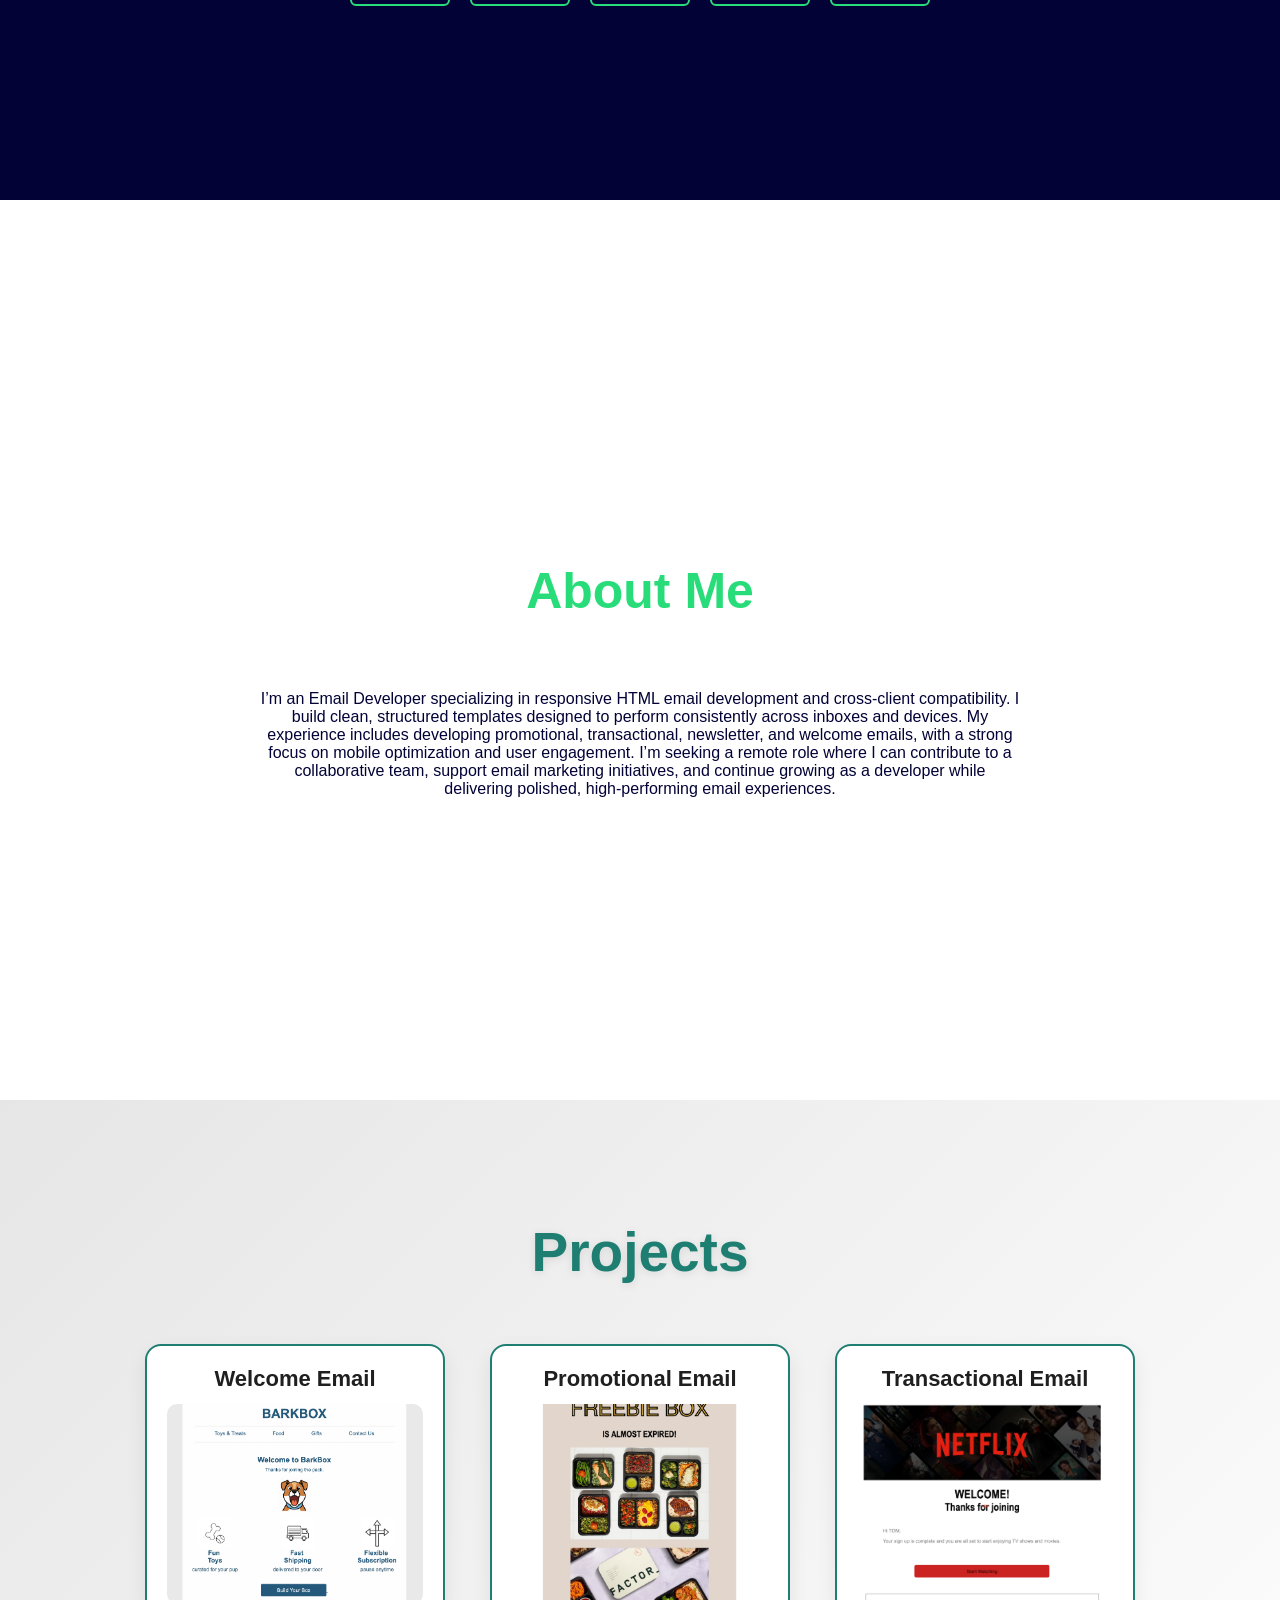
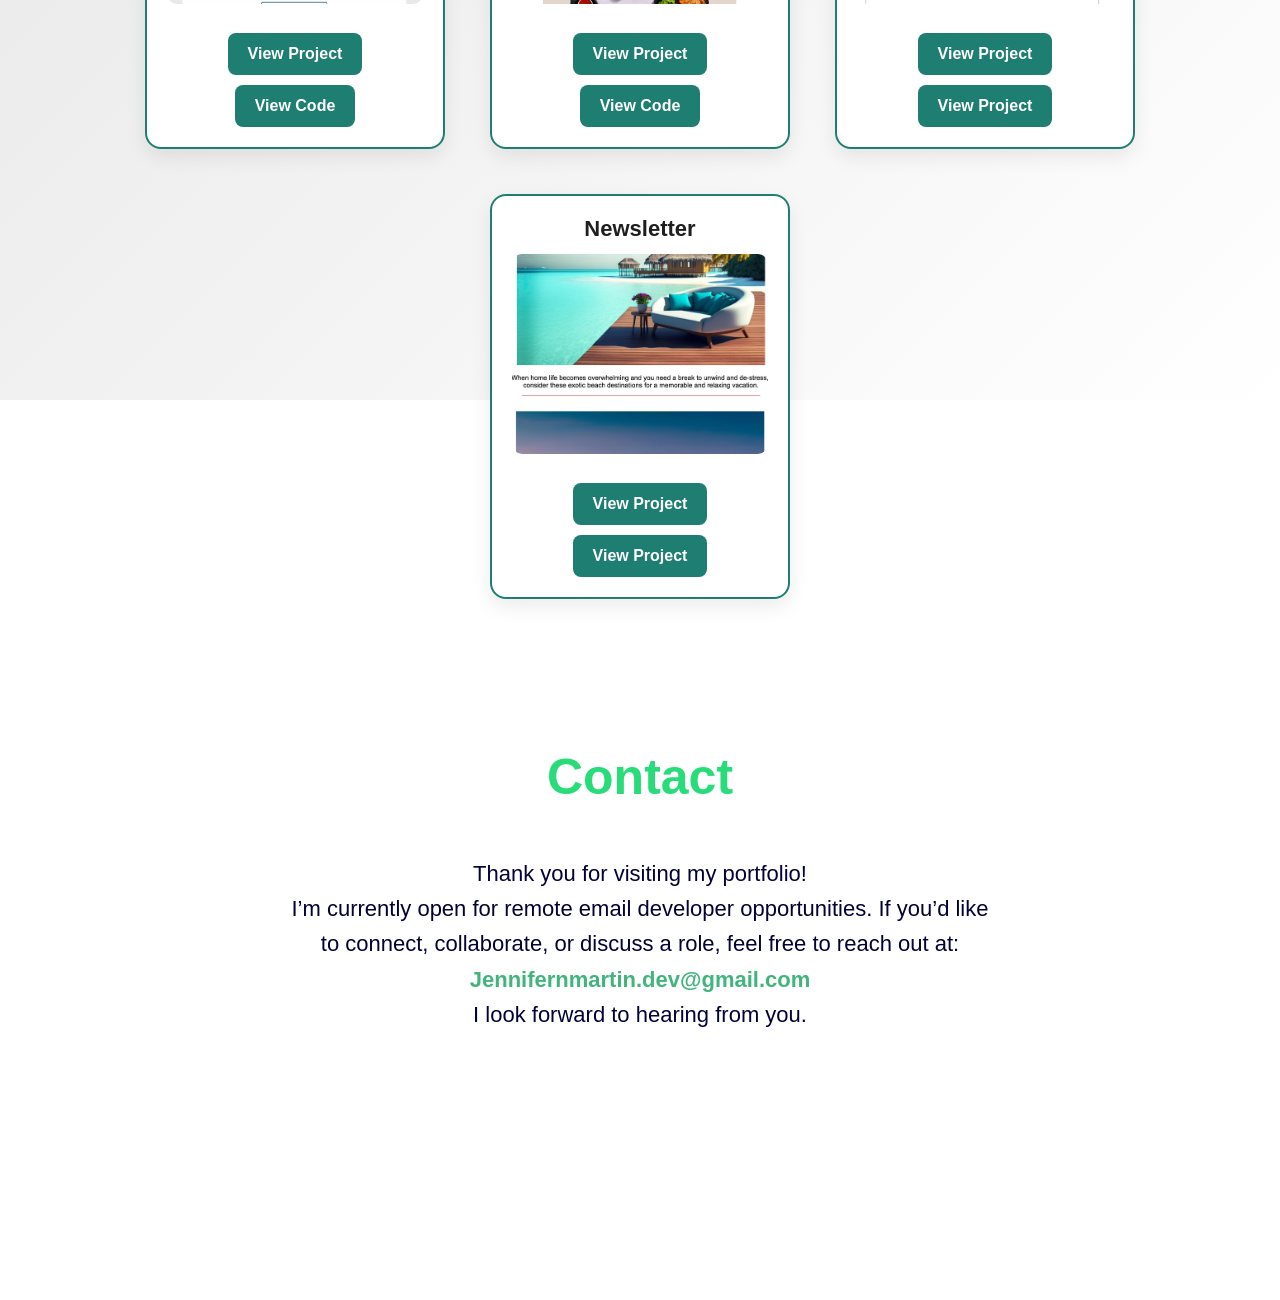
==== commit 5bef1a7f: "Update index.html" ====
--- a/index.html
+++ b/index.html
@@ -60,12 +60,21 @@
     <div class="about-section">
         <p class="about-text">
           <p>
-              
-            I’m a self-taught email developer with a passion for building responsive, clean, and 
-            visually engaging email templates. Over the past two years, I’ve focused on improving 
-            my HTML and CSS skills while learning how to create emails that look great across devices.
-            I’m currently seeking a remote opportunity where I can continue growing as an email developer 
-            and contribute strong design and coding skills to a team.   
+            I’m an Email Developer specializing in responsive HTML email development
+            and cross-client compatibility. I build clean, structured templates designed 
+            to perform consistently across inboxes and devices.
+
+
+
+            My experience includes developing promotional, transactional, newsletter,
+            and welcome emails, with a strong focus on mobile optimization and user engagement.
+
+
+
+            I’m seeking a remote role where I can contribute to a collaborative team, support 
+            email marketing initiatives, and continue growing as a developer while delivering 
+            polished, high-performing email experiences.
+          
           </p>
     </div>
 </section>
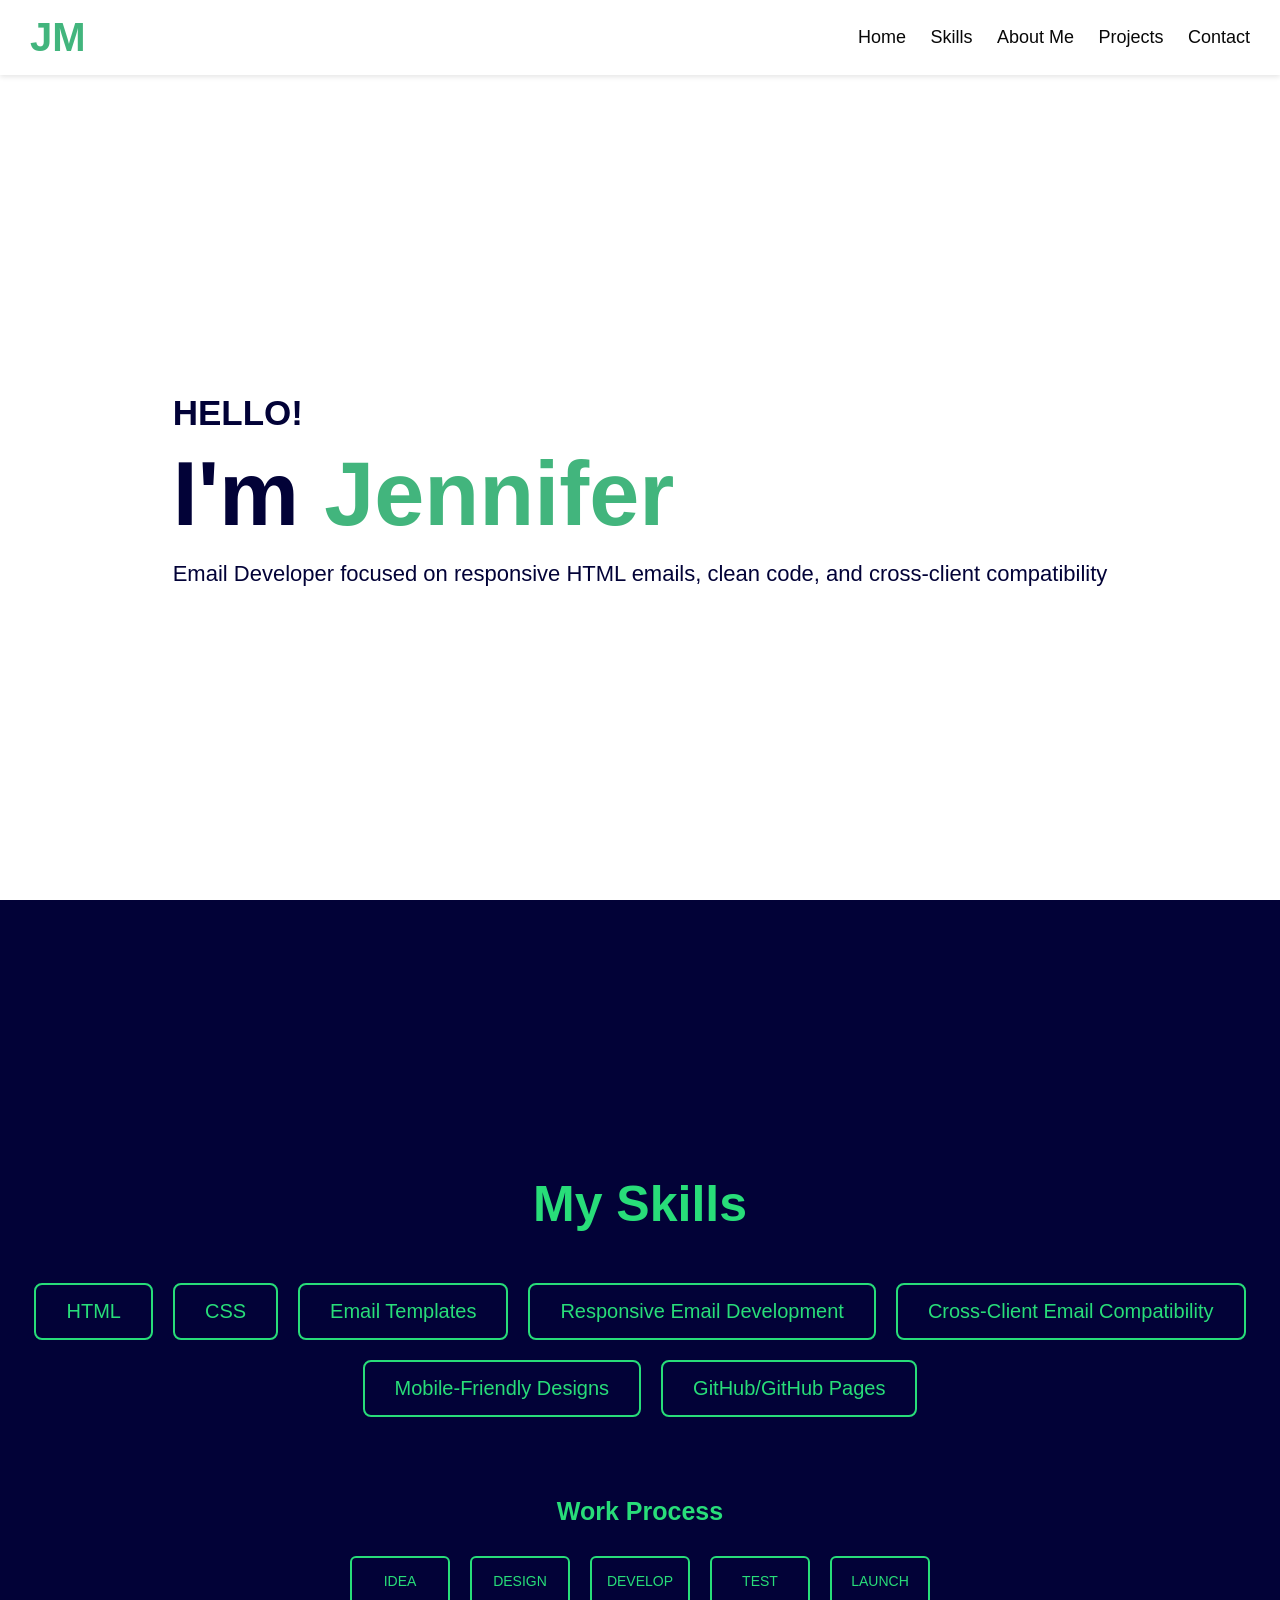
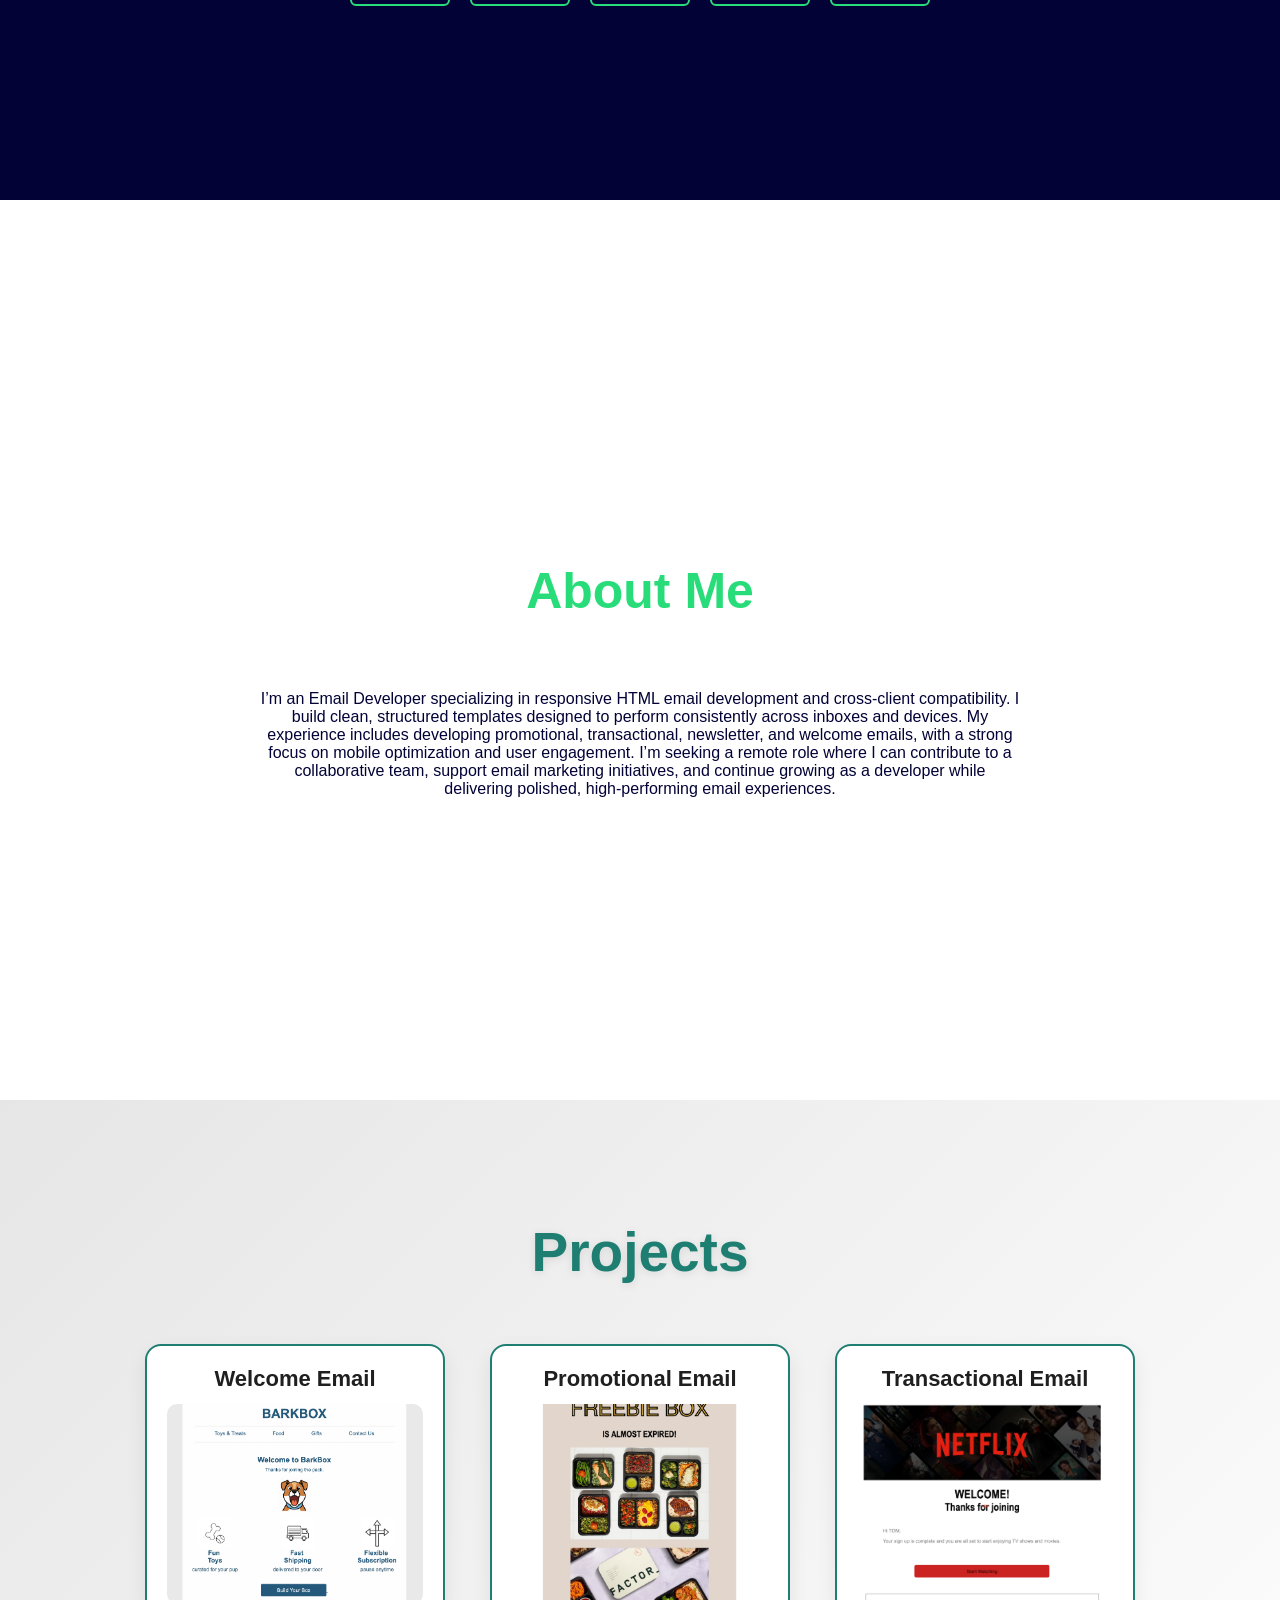
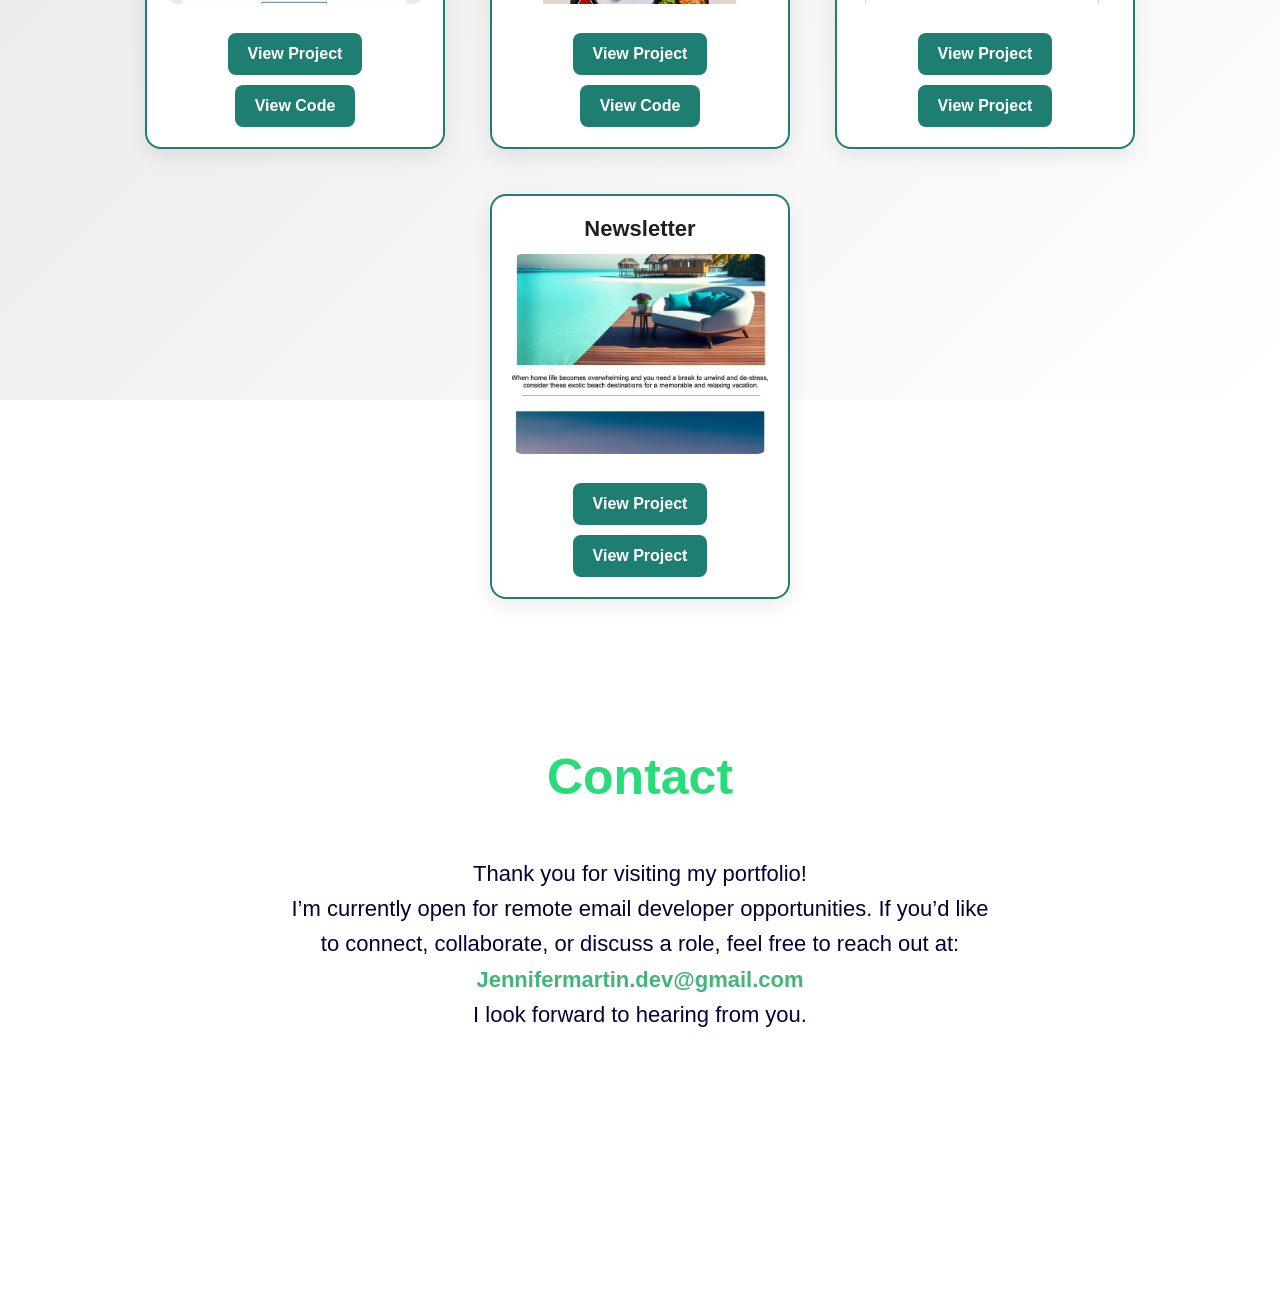
==== commit 17d78756: "Update index.html" ====
--- a/index.html
+++ b/index.html
@@ -178,7 +178,7 @@
             If you’d like to connect, collaborate, or discuss a role, 
             feel free to reach out at:
         </p>
-        <p><a href="mailto:Jennifernmartin.dev@gmail.com">Jennifernmartin.dev@gmail.com</a></p>
+        <p><a href="mailto:Jennifermartin.dev@gmail.com">Jennifermartin.dev@gmail.com</a></p>
         <p>I look forward to hearing from you.</p>
     </div>
 </section>
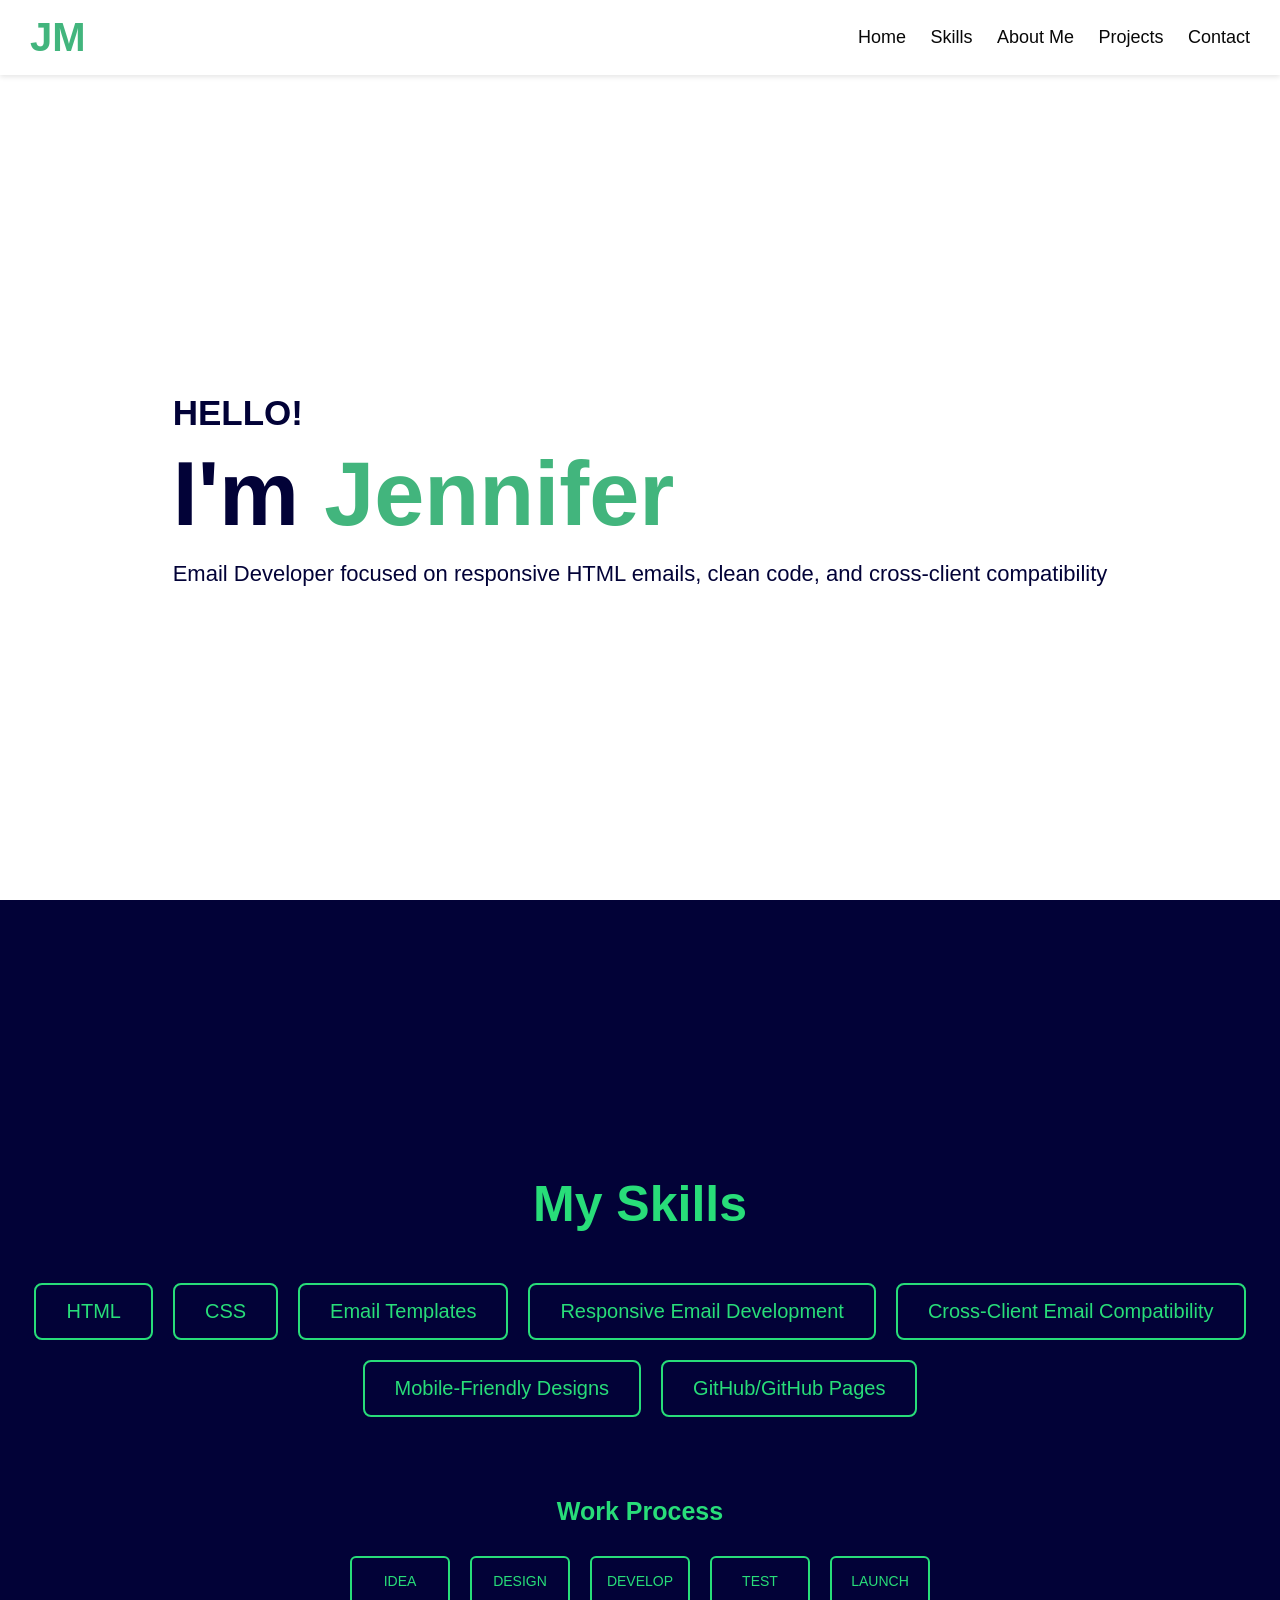
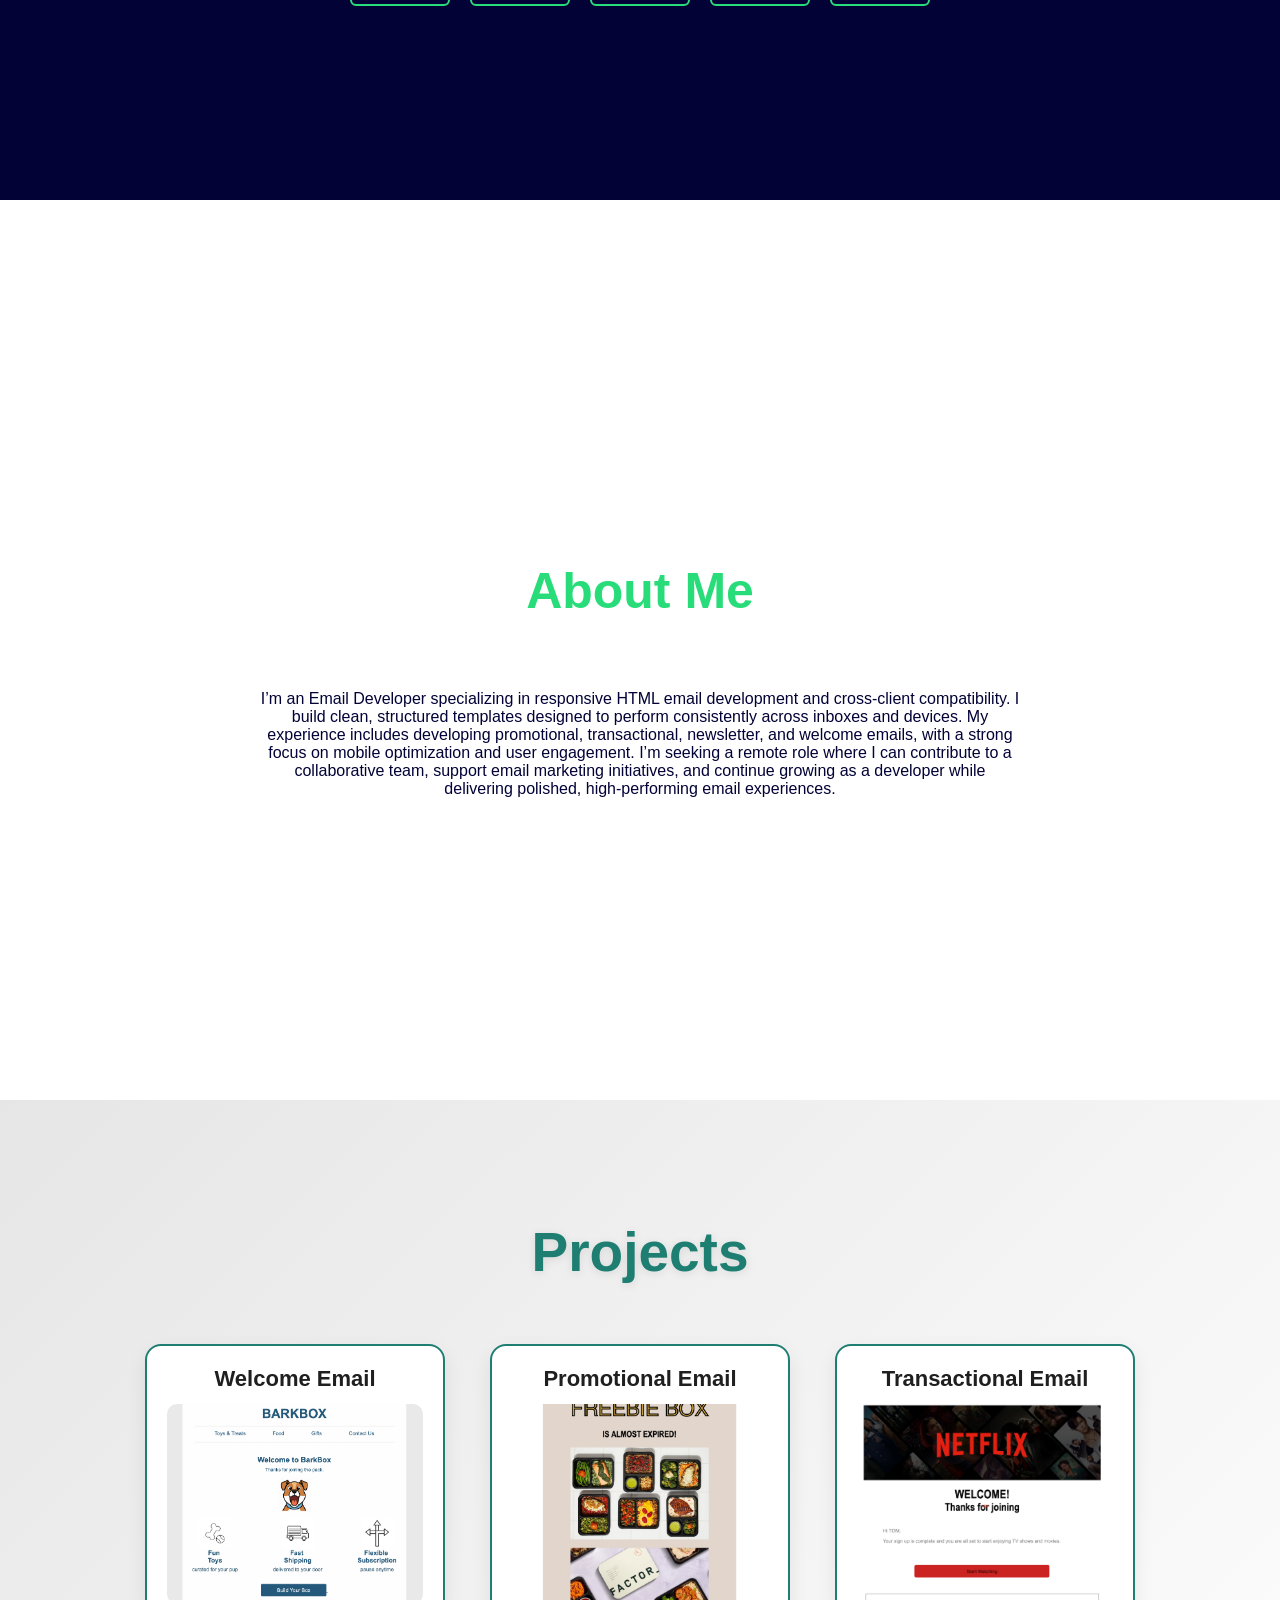
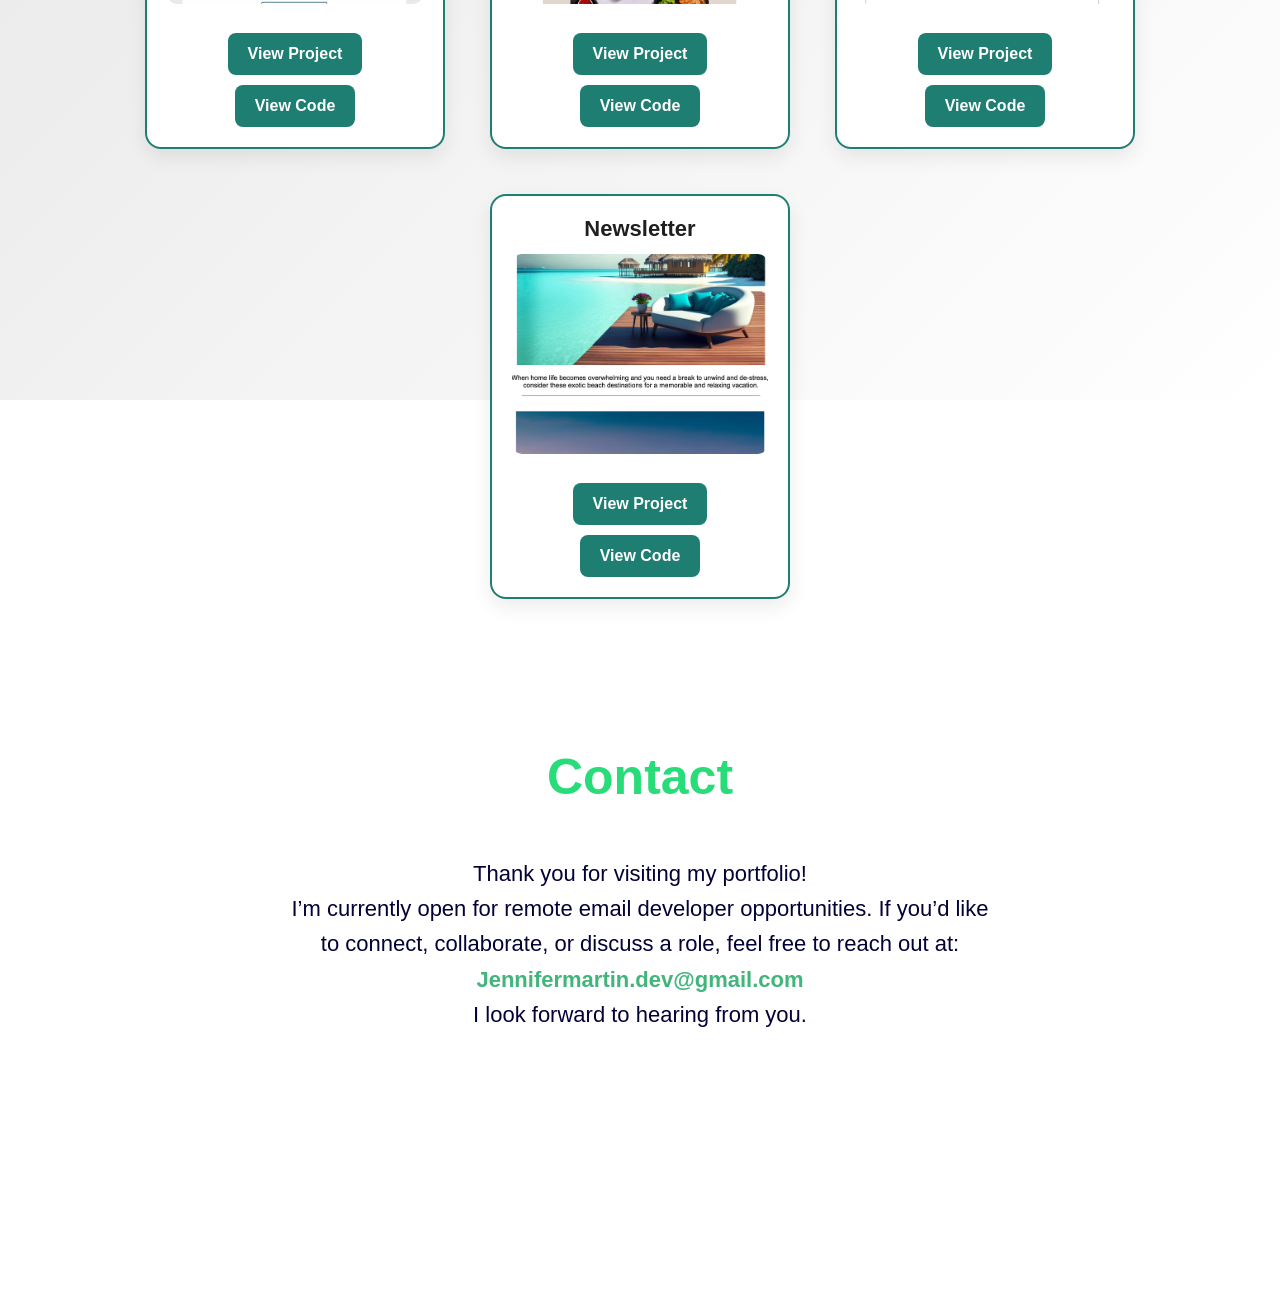
==== commit 01098ee8: "Update index.html" ====
--- a/index.html
+++ b/index.html
@@ -143,7 +143,7 @@
           <a class="project-btn" 
              href="https://github.com/jnmartin123/new-transaactional-emal" 
              target="_blank">
-             View Project
+             View Code
           </a>      
       </div>
 
@@ -160,7 +160,7 @@
           </a>
 
           <a class="project-btn" href="https://github.com/jnmartin123/newsletter" target="_blank">
-             View Project
+             View Code
           </a>      
       </div>
 
